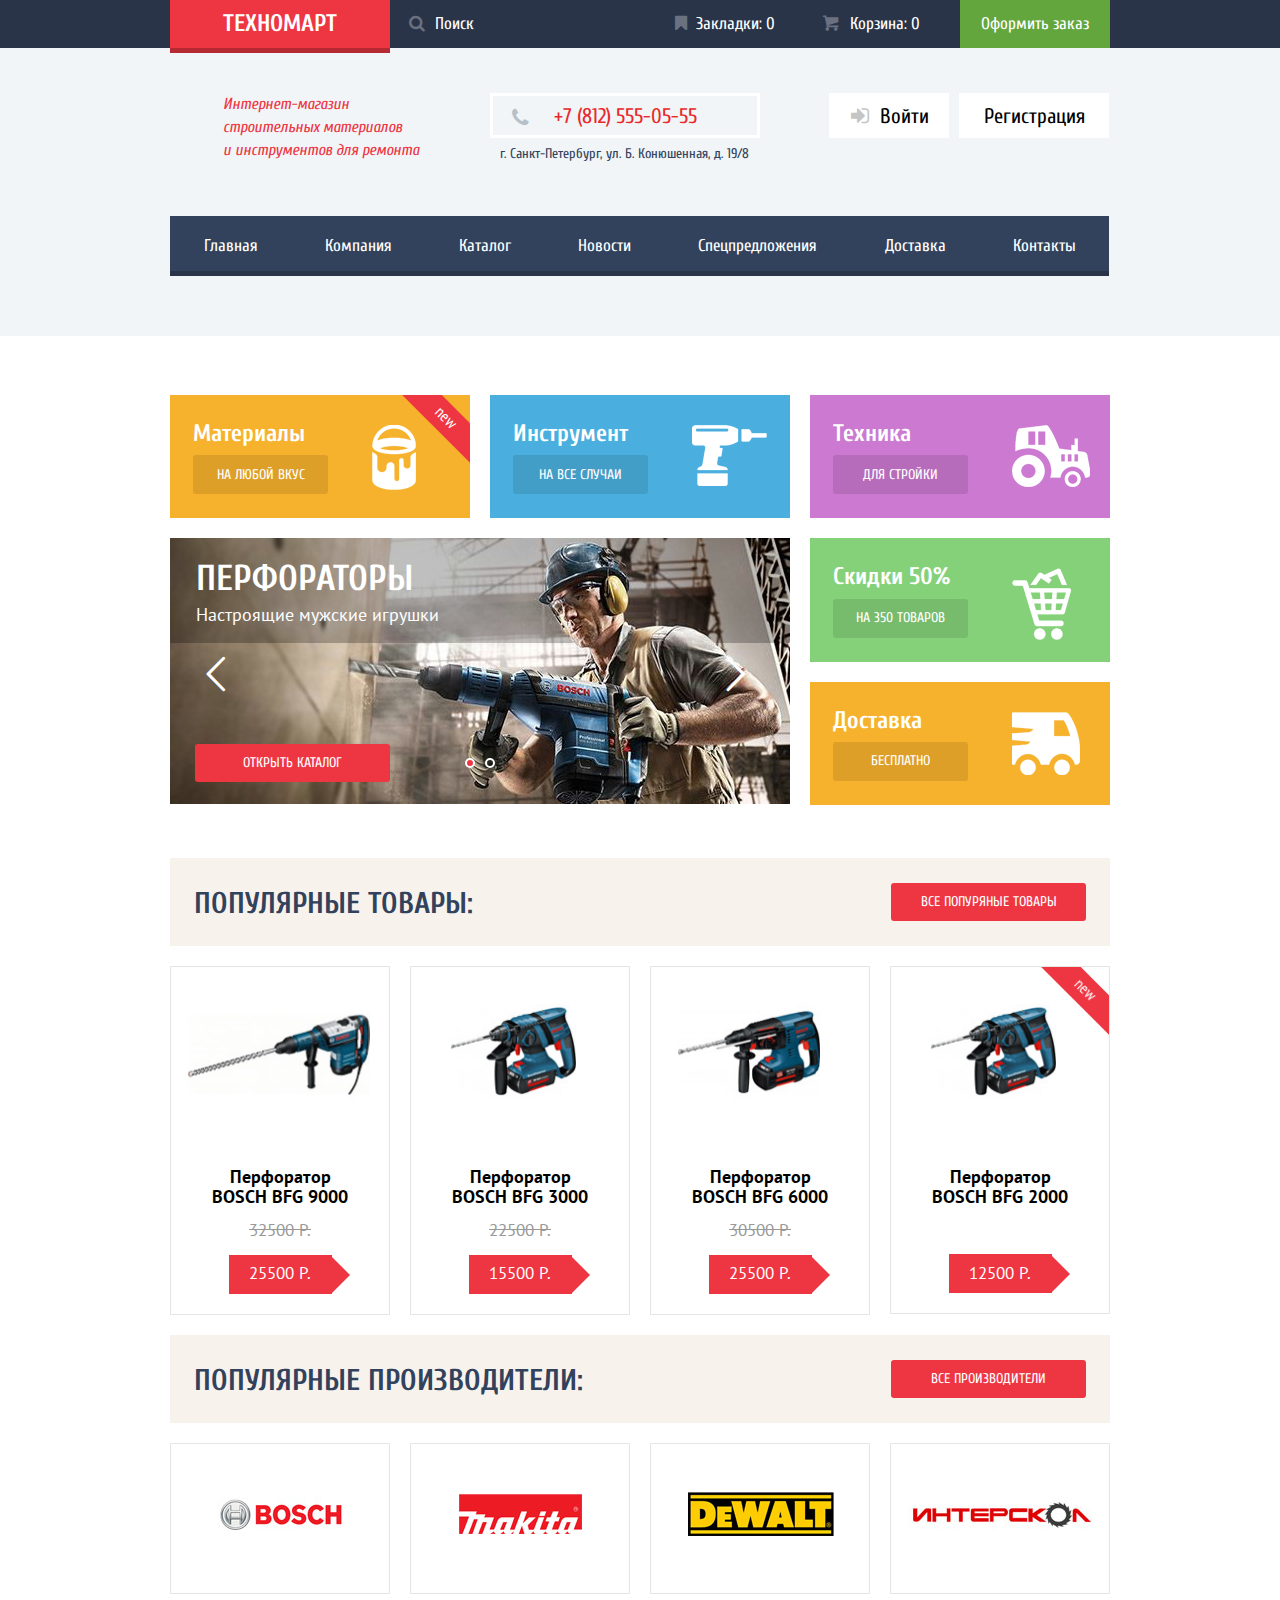
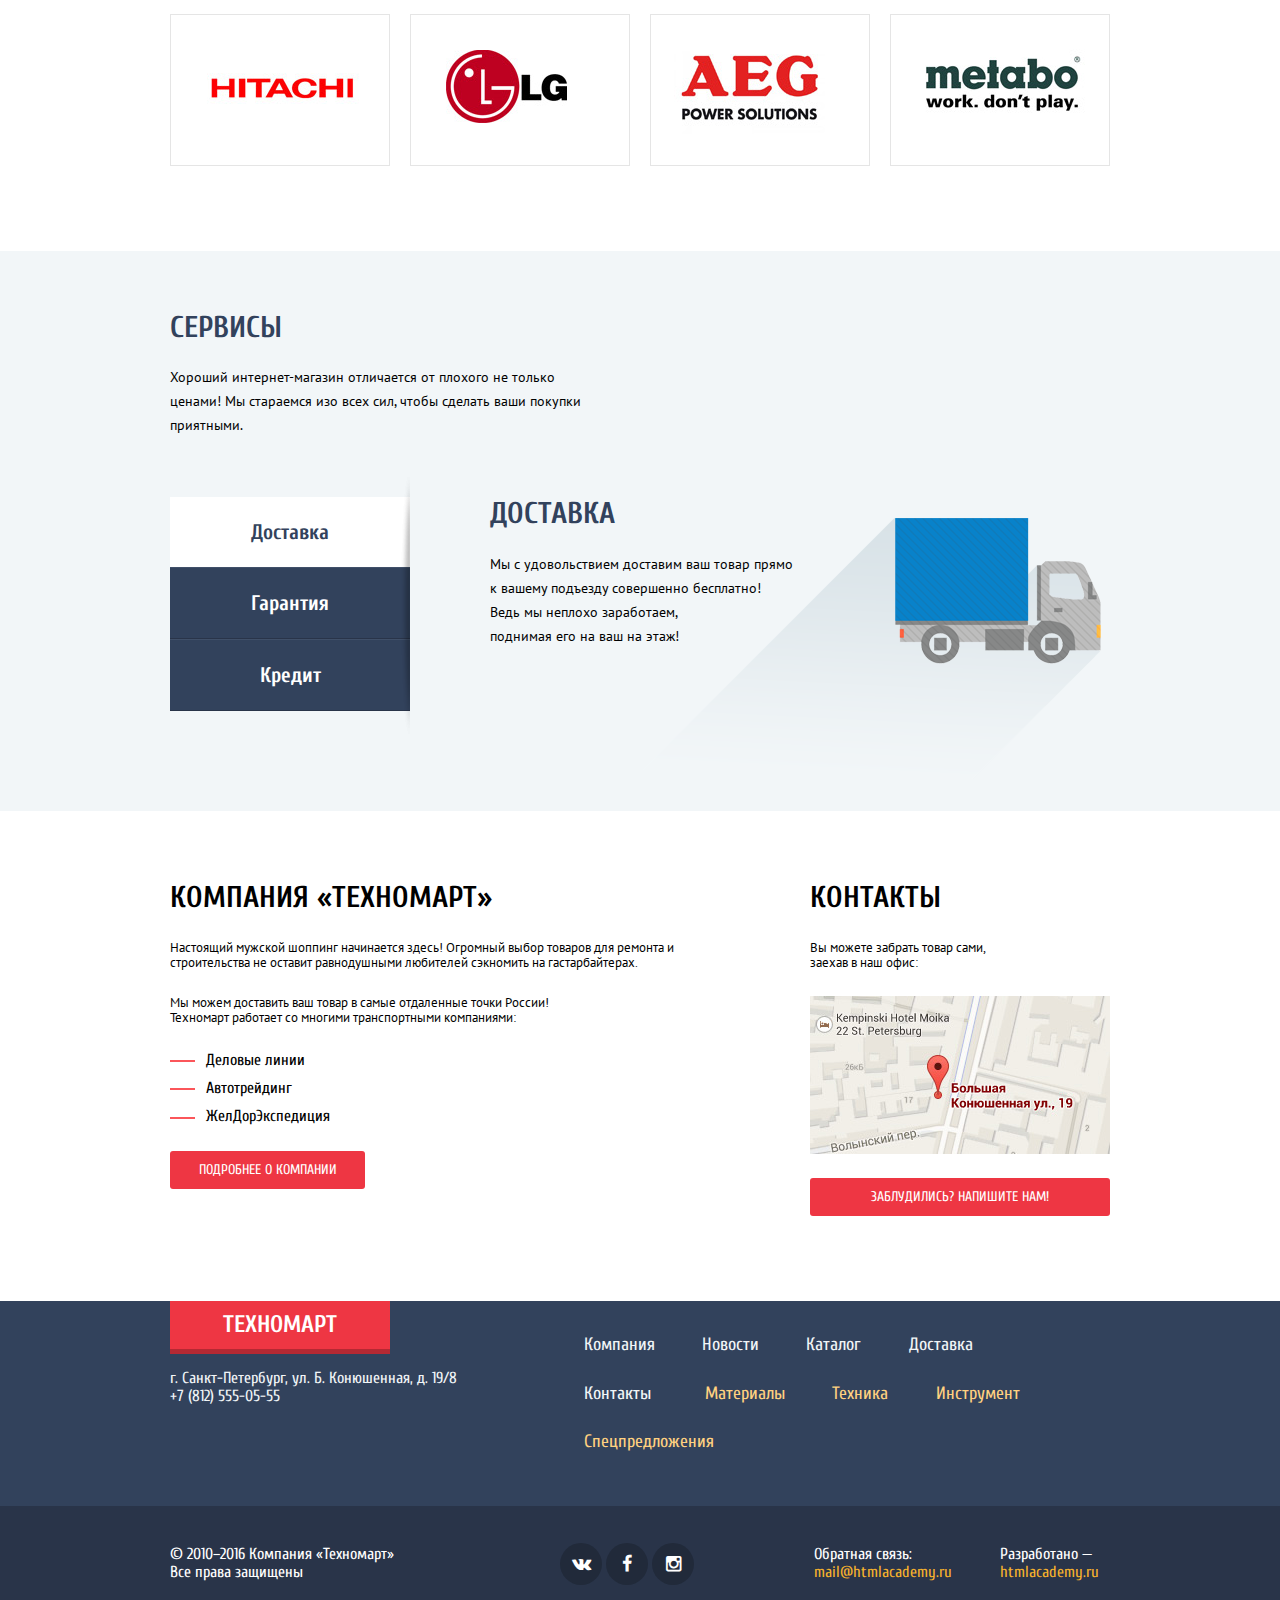
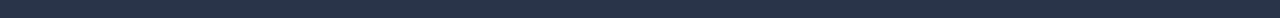
==== index.html @ f9f706ca "v 6.1" ====
<!DOCTYPE html>
<html lang="ru">

<head>
	<meta charset="UTF-8">
	<title>Technomart</title>
	<link rel="stylesheet" href="css/normalize.min.css">
	<link href="https://fonts.googleapis.com/css?family=Cuprum:400,400i,700&amp;subset=cyrillic" rel="stylesheet">
	<link href="https://fonts.googleapis.com/css?family=PT+Sans:400,700&amp;subset=cyrillic" rel="stylesheet">
	<link href="https://fonts.googleapis.com/css?family=PT+Sans+Narrow&amp;subset=cyrillic" rel="stylesheet">
	<link rel="stylesheet" href="css/symbols-technomart.css">
	<link rel="stylesheet" href="css/style.css">
</head>

<body>
	<header>
		<div class="container">
			<div class="logo">
				<h1>Техномарт</h1>
			</div>
			<div class="search">
				<input type="search" placeholder="Поиск">
				<span><i class="icon-search"></i></span>
			</div>
			<a class="bookmarks" href="#">
				<i class="icon-bookmark"></i> Закладки: 0
			</a>
			<a class="cart" href="#">
				<i class="icon-basket"></i> Корзина: 0
			</a>
			<a class="order" href="#">Оформить заказ</a>
		</div>
	</header>
	<main>
		<section class="index-top">
			<div class="container">
				<div class="index-top-panel clearfix">
					<p class="desc">Интернет-магазин <br> строительных материалов <br> и инструментов для ремонта</p>
					<div class="index-top-number">
						<span class="number"><i class="icon-phone"></i>+7 (812) 555-05-55</span><br>
						<span>г. Санкт-Петербург, ул. Б. Конюшенная, д. 19/8</span>
					</div>
					<div class="login">
						<a class="login-enter" href="#"><i class="icon-login"></i>Войти</a>
						<a class="login-registration" href="#">Регистрация</a>
					</div>
				</div>
				<nav class="top-navigation">
					<ul>
						<li>
							<span class="navigation-item-1">Главная</span>
						</li>
						<li>
							<a class="navigation-item-2" href="#">Компания</a>
						</li>
						<li>
							<a class="navigation-item-3" href="catalog.html">Каталог</a>
						</li>
						<li>
							<a class="navigation-item-4" href="#">Новости</a>
						</li>
						<li>
							<a class="navigation-item-5" href="#">Спецпредложения</a>
						</li>
						<li>
							<a class="navigation-item-6" href="#">Доставка</a>
						</li>
						<li>
							<a class="navigation-item-7" href="#">Контакты</a>
						</li>
					</ul>
				</nav>
			</div>
		</section>
		<section class="index-content container">
			<div class="index-categories clearfix">
				<article class="category-item  category-item-1">
					<a href="#">
						<h1>Материалы</h1>
						<span>На любой вкус</span>
					</a>
				</article>
				<article class="category-item category-item-2">
					<a href="#">
						<h1>Инструмент</h1>
						<span>На все случаи</span>
					</a>
				</article>
				<article class="category-item category-item-3">
					<a href="#">
						<h1>Техника</h1>
						<span>Для стройки</span>
					</a>
				</article>
				<article class="category-item category-item-4">
					<input type="radio" id="btn-1" name="toggle" checked>
					<input type="radio" id="btn-2" name="toggle">
					<label for="btn-1"><i class="icon-left"></i></label>
					<label for="btn-2"><i class="icon-right"></i></label>
					<div class="slider-inner">
						<div class="slider-slides">
							<img src="img/category-item.jpg" alt="" width="620" height="266">
							<img src="img/category-item-2.jpg" alt="" width="620" height="266">
						</div>
					</div>
					<h1 class="title-1">
						<span class="category-title">Перфораторы</span>
						<span>Настроящие мужские игрушки</span>
					</h1>
					<h1 class="title-2">
						<span class="category-title">Дрели</span>
						<span>Соседям на радость!</span>
					</h1>
					<a class="btn" href="#">Открыть каталог</a>
				</article>
				<article class="category-item category-item-5">
					<a href="#">
						<h1>Скидки 50%</h1>
						<span>На 350 товаров</span>
					</a>
				</article>
				<article class="category-item category-item-6">
					<a href="#">
						<h1>Доставка</h1>
						<span>Бесплатно</span>
					</a>
				</article>
			</div>
			<div class="index-popular clearfix">
				<h2>Популярные товары:</h2>
				<a class="btn" href="#">Все попуряные товары</a>
			</div>
			<div class="index-items clearfix">
				<article class="index-item">
					<figure class="img-1">
						<img src="img/index-item-1.jpg" alt="" width="184" height="164">
					</figure>
					<div class="item-buttons">
						<a href="">
							<i class="icon-basket"></i> Купить
						</a>
						<a href="">В закладки</a>
					</div>
					<div class="index-item-text">
						<h1>Перфоратор BOSCH BFG 9000</h1>
						<span class="price-old">32500 р.</span><br>
						<span class="price-new">25500 р.</span>
					</div>
				</article>
				<article class="index-item">
					<figure class="img-2">
						<img src="img/index-item-2.jpg" alt="" width="127" height="112">
					</figure>
					<div class="item-buttons">
						<a href="">
							<i class="icon-basket"></i> Купить
						</a>
						<a href="">В закладки</a>
					</div>
					<div class="index-item-text">
						<h1>Перфоратор BOSCH BFG 3000</h1>
						<span class="price-old">22500 р.</span><br>
						<span class="price-new">15500 р.</span>
					</div>
				</article>
				<article class="index-item">
					<figure class="img-3">
						<img src="img/index-item-3.jpg" alt="" width="144" height="128">
					</figure>
					<div class="item-buttons">
						<a href="">
							<i class="icon-basket"></i> Купить
						</a>
						<a href="">В закладки</a>
					</div>
					<div class="index-item-text">
						<h1>Перфоратор BOSCH BFG 6000</h1>
						<span class="price-old">30500 р.</span><br>
						<span class="price-new">25500 р.</span>
					</div>
				</article>
				<article class="index-item">
					<figure class="img-2">
						<img src="img/index-item-2.jpg" alt="" width="127" height="112">
					</figure>
					<div class="item-buttons">
						<a href="">
							<i class="icon-basket"></i> Купить
						</a>
						<a href="">В закладки</a>
					</div>
					<div class="index-item-text">
						<h1>Перфоратор BOSCH BFG 2000</h1>
						<span class="price-new">12500 р.</span>
					</div>
				</article>
			</div>
			<div class="index-popular clearfix">
				<h2>Популярные производители:</h2>
				<a class="btn" href="#">Все производители</a>
			</div>
			<div class="index-brands clearfix">
				<article class="brand-item">
					<figure><img src="img/brand-item-1.jpg" alt="" width="126" height="37"></figure>
				</article>
				<article class="brand-item">
					<figure><img src="img/brand-item-2.jpg" alt="" width="123" height="40"></figure>
				</article>
				<article class="brand-item">
					<figure><img src="img/brand-item-3.jpg" alt="" width="146" height="44"></figure>
				</article>
				<article class="brand-item">
					<figure><img src="img/brand-item-4.jpg" alt="" width="200" height="88"></figure>
				</article>
				<article class="brand-item">
					<figure><img src="img/brand-item-5.jpg" alt="" width="169" height="31"></figure>
				</article>
				<article class="brand-item">
					<figure><img src="img/brand-item-6.jpg" alt="" width="121" height="73"></figure>
				</article>
				<article class="brand-item">
					<figure><img src="img/brand-item-7.jpg" alt="" width="151" height="96"></figure>
				</article>
				<article class="brand-item">
					<figure><img src="img/brand-item-8.jpg" alt="" width="204" height="69"></figure>
				</article>
			</div>
		</section>
		<section class="index-services">
			<div class="container clearfix">
				<div class="services">
					<h2>Сервисы</h2>
					<p>Хороший интернет-магазин отличается от плохого не только ценами! Мы стараемся изо всех сил, чтобы сделать ваши покупки приятными.</p>
				</div>
				<ul>
					<li><span class="delivery-item active-item">Доставка</span></li>
					<li><span class="garanty-item">Гарантия</span></li>
					<li><span class="credit-item">Кредит</span></li>
				</ul>
				<div class="delivery show">
					<h2>Доставка</h2>
					<p>
						Мы с удовольствием доставим ваш товар прямо <br> к вашему подъезду совершенно бесплатно! <br> Ведь мы неплохо заработаем, <br> поднимая его на ваш на этаж!
					</p>
				</div>
				<div class="garanty">
					<h2>Гарантия</h2>
					<p>
						Если купленный у нас товар поломается или заискрит, <br> а также в случае пожара, спровоцированного его возгаранием, <br> вы всегда можете быть уверены в нашей гарантии. Мы обменяем сгоревший товар на новый. <br> Дом уж восстановите как-нибудь сами.</p>
				</div>
				<div class="credit">
					<h2>Кредит</h2>
					<p>
						Залезть в долговую яму стало проще! <br> Кредитные консультанты придут вам на помощь.
					</p>
					<a class="btn" href="#">Отправить заявку</a>
				</div>
			</div>
		</section>
		<section class="index-info container clearfix">
			<div class="info-left">
				<h2>Компания «Техномарт»</h2>
				<p>Настоящий мужской шоппинг начинается здесь! Огромный выбор товаров для ремонта и строительства не оставит равнодушными любителей сэкномить на гастарбайтерах.</p>
				<p>Мы можем доставить ваш товар в самые отдаленные точки России! <br> Техномарт работает со многими транспортными компаниями: </p>
				<ul>
					<li>Деловые линии</li>
					<li>Автотрейдинг</li>
					<li>ЖелДорЭкспедиция</li>
				</ul>
				<a class="btn" href="#">Подробнее о компании</a>
			</div>
			<div class="info-right">
				<h2>Контакты</h2>
				<p>Вы можете забрать товар сами,<br> заехав в наш офис:</p>
				<div class="map">
					<img src="img/map.jpg" alt="" width="300" height="158">
				</div>
				<a class="btn feedback" href="#">Заблудились? Напишите нам!</a>
			</div>
		</section>
		<section class="index-bottom">
			<div class="container clearfix">
				<div class="logo">
					<h1>Техномарт</h1>
				</div>
				<nav class="bottom-navigation">
					<ul>
						<li><a href="#">Компания</a></li>
						<li><a href="#">Новости</a></li>
						<li><a href="#">Каталог</a></li>
						<li><a href="#">Доставка</a></li>
						<li><a href="#">Контакты</a></li>
						<li><a href="#">Материалы</a></li>
						<li><a href="#">Техника</a></li>
						<li><a href="#">Инструмент</a></li>
						<li><a href="#">Спецпредложения</a></li>
					</ul>
				</nav>
				<p>
					г. Санкт-Петербург, ул. Б. Конюшенная, д. 19/8 <br> +7 (812) 555-05-55
				</p>
			</div>
		</section>
	</main>
	<footer>
		<div class="container clearfix">
			<p class="footer-copyright">&copy; 2010–2016 Компания «Техномарт» <br> Все права защищены</p>
			<div class="footer-social">
				<a href="#"><i class="icon-vk"></i></a>
				<a href="#"><i class="icon-facebook"></i></a>
				<a href="#"><i class="icon-instagramm"></i></a>
			</div>
			<div class="footer-email">
				<span>Обратная связь:</span>
				<a href="#">mail@htmlacademy.ru</a>
			</div>
			<div class="footer-site">
				<span>Разработано —</span>
				<a href="#">htmlacademy.ru</a>
			</div>
		</div>
	</footer>
	<div class="modal-content">
		<button class="close" type="button"></button>
		<form action="#" method="post">
			<label for="name">
				Ваше имя: <br>
				<input type="text" name="name" id="name" placeholder="Представтесь, пожалуйста">
			</label>
			<label for="email">
				Ваше e-mail: <br>
				<input type="email" name="email" id="email" placeholder="Для отправки ответа">
			</label>
			<label for="letter">
				Текст письма: <br>
				<textarea name="letter" id="letter" placeholder="В свободной форме"></textarea>
			</label>
			<button class="btn" type="submit">Отправить</button>
		</form>
	</div>
	<div class="modal-map">
		<button class="close" type="button"></button>
		<iframe src="https://www.google.com/maps/embed?pb=!1m18!1m12!1m3!1d1998.6152511412388!2d30.321169015486785!3d59.93852626907047!2m3!1f0!2f0!3f0!3m2!1i1024!2i768!4f13.1!3m3!1m2!1s0x0%3A0xe2913435672b14c9!2s21Shop!5e0!3m2!1suk!2sua!4v1492764592854" width="940" height="446" frameborder="0" style="border:0" allowfullscreen></iframe>
	</div>
	<div class="modal-overlay"></div>
	<script src="script/script.js"></script>
</body>

</html>
---- css/symbols-technomart.css ----
@font-face {
  font-weight: normal;
  font-style: normal;
  font-family: "symbols-technomart";
  src: url("../fonts/symbols-technomart.woff") format("woff"),
       url("../fonts/symbols-technomart.woff2") format("woff2");
}

[class^="icon-"]::before,
[class*=" icon-"]::before {
  display: inline-block;
  width: 1em;
  margin-right: 10px;
  font-weight: normal;
  line-height: 1em;
  font-family: "symbols-technomart";
  text-align: center;
  text-transform: none;
  text-decoration: inherit;
  font-style: normal;
  font-variant: normal;
  speak: none;
}

.icon-left::before { content: "\3c"; } /* "&lt;" */
.icon-right::before { content: "\3e"; } /* "&gt;" */
.icon-basket::before { content: "\62"; } /* "b" */
.icon-facebook::before { content: "\66"; } /* "f" */
.icon-twitter::before { content: "\74"; } /* "t" */
.icon-vk::before { content: "\76"; } /* "v" */
.icon-up::before { content: "\2c4"; } /* "˄" */
.icon-down::before { content: "\2c5"; } /* "˅" */
.icon-left-big::before { content: "\2190"; } /* "←" */
.icon-right-big::before { content: "\2192"; } /* "→" */
.icon-login::before { content: "\2386"; } /* "⎆" */
.icon-logout::before { content: "\241b"; } /* "␛" */
.icon-up-dir::before { content: "\25b2"; } /* "▲" */
.icon-down-dir::before { content: "\25bc"; } /* "▼" */
.icon-circle::before { content: "\25cb"; } /* "○" */
.icon-circl	e-dot::before { content: "\25cf"; } /* "●" */
.icon-star::before { content: "\2605"; } /* "★" */
.icon-check-off::before { content: "\2610"; } /* "☐" */
.icon-check-on::before { content: "\2611"; } /* "☑" */
.icon-youtube::before { content: "\f39e"; } /* "" */
.icon-home::before { content: "🏠"; } /* "\1f3e0" */
.icon-user::before { content: "👨"; } /* "\1f468" */
.icon-phone::before { content: "📞"; } /* "\1f4de" */
.icon-instagramm::before { content: "📷"; } /* "\1f4f7" */
.icon-search::before { content: "🔍"; } /* "\1f50d" */
.icon-bookmark::before { content: "🔖"; } /* "\1f516" */
---- css/style.css ----
body {
	position: relative;
	min-width: 1200px;
	margin: 0;
	padding: 0;
	font-family: "Cuprum", "Arial", sans-serif;
	background-color: #fff;
}

.clearfix::after {
	content: "";
	display: table;
	clear: both;
}

img {
	width: 100%;
	height: auto;
}

.container {
	width: 940px;
	margin: 0 auto;
	padding: 0 10px;
}

.btn {
	display: block;
	width: 195px;
	padding: 10px 0;
	font-size: 14px;
	line-height: 18px;
	color: #fff;
	text-decoration: none;
	text-align: center;
	text-transform: uppercase;
	background-color: #ee3643;
	border-radius: 3px;
}

.btn:hover {
	background-color: #ca2c37;
}

.btn:active {
	background-color: #ba2732;
}

header {
	background-color: #293449;
	font-size: 0;
}

.logo {
	position: relative;
	display: inline-block;
	width: 220px;
	padding: 10px 0;
	vertical-align: top;
	text-align: center;
	background-color: #ee3643;
}

.logo::after {
	content: "";
	position: absolute;
	bottom: -5px;
	right: 0;
	left: 0;
	height: 5px;
	background-color: #b52933;
}

.logo h1 {
	margin: 0;
	font-size: 24px;
	color: #fff;
	text-transform: uppercase;
}

.search {
	position: relative;
	display: inline-block;
	vertical-align: top;
}

.search span {
	position: absolute;
	top: 14px;
	left: 18px;
	font-size: 17px;
	color: #6a7180;
}

.search input[type="search"] {
	width: 270px;
	padding: 14px 45px;
	box-sizing: border-box;
	font-size: 17px;
	font-family: inherit;
	color: #fff;
	text-transform: capitalize;
	background-color: #293449;
	border: none;
	outline: none;
}

.search input[type="search"]::-webkit-input-placeholder {
	color: #fff;
}

.search input[type="search"]:-ms-input-placeholder {
	color: #fff;
}

.search input[type="search"]::placeholder {
	color: #fff;
}

header a {
	position: relative;
	display: inline-block;
	width: 150px;
	padding: 14.2px 0;
	vertical-align: top;
	box-sizing: border-box;
	font-size: 17px;
	color: #fff;
	text-decoration: none;
	text-align: center;
}

.bookmarks i,
.cart i {
	position: absolute;
	left: 12px;
	color: #6a7180;
}

header .order {
	background-color: #63a63e;
}

header .search:hover i,
header a:hover i {
	color: #fff;
}

.logo:hover {
	background-color: #ca2c37;
}

header .search input:hover,
header a:not(.order):hover {
	background-color: #212a3a;
}

header .order:hover {
	background-color: #5fbb2d;
}

header a:active i {
	color: #8b8e94;
}

.logo:active {
	background-color: #ba2732;
}

header a:not(.order):active {
	background-color: #161d29;
}

header .order:active {
	background-color: #518534;
}

header .search input:focus::-webkit-input-placeholder {
	color: #000;
}

header .search input:focus:-ms-input-placeholder {
	color: #000;
}

header .search input:focus::placeholder {
	color: #000;
}

header .search input:focus {
	color: #000;
	background-color: #fff;
}

.index-top {
	padding-top: 45px;
	padding-bottom: 60px;
	background-color: #f1f5f7;
}

.index-top-panel {
	margin-bottom: 50px;
}

.index-top .desc,
.index-top-number,
.login {
	width: 300px;
	box-sizing: border-box;
}

.index-top .desc {
	float: left;
	margin: 0;
	margin-right: 20px;
	padding: 0;
	padding-left: 53px;
	padding-right: 50px;
	font-size: 16px;
	line-height: 23px;
	font-weight: 400;
	color: #ee3643;
	font-style: italic;
}

.index-top-number {
	float: left;
}

.index-top-number .number {
	position: relative;
	display: inline-block;
	width: 270px;
	margin-bottom: 4px;
	padding: 7.7px 0;
	box-sizing: inherit;
	vertical-align: top;
	font-size: 21px;
	font-weight: 400;
	color: #e9292a !important;
	text-align: center;
	border: 3px solid #fff;
}

.index-top-number i {
	position: absolute;
	top: 10px;
	left: 16px;
	width: 18px;
	height: 19px;
	color: #b7bfc8;
}

.index-top-number span:last-child {
	padding: 0 10px;
	font-size: 14px;
	line-height: 24px;
	color: #32425c;
}

.login {
	float: right;
	padding-left: 19px;
	font-size: 0;
}

.login a:not(.order):not(.cabinet) {
	display: inline-block;
	padding: 10.7px 0;
	box-sizing: border-box;
	vertical-align: top;
	font-size: 21px;
	text-align: center;
	color: #000;
	text-decoration: none;
	background-color: #fff;
}

.login .login-enter {
	width: 120px;
	margin-right: 10px;
}

.login .login-registration {
	width: 150px;
}

.login a i {
	color: #c5c5c5;
}

.login a:hover {
	color: #ee3643;
}

.login a:hover i {
	color: #32425c;
}

.login a:active,
.login a:active i {
	color: #c5c5c5;
}

.top-navigation ul {
	margin: 0;
	padding: 0;
	font-size: 0;
	list-style: none;
}

.top-navigation li {
	display: inline-block;
	vertical-align: top;
}

.top-navigation a,
.top-navigation span {
	display: block;
	padding: 20px 33.6px;
	padding-bottom: 15px;
	font-size: 17px;
	color: #fff;
	text-decoration: none;
	background-color: #32425c;
	border-bottom: 5px solid #293449;
}

.top-navigation a:hover {
	background-color: #293449;
}

.top-navigation a:active {
	background-color: #293449;
}

.index-content {
	padding-top: 59px;
	padding-bottom: 85px;
}

.index-categories {
	margin-bottom: 53px;
}

.index-categories h1 {
	margin: 0;
	margin-bottom: 6.5px;
	padding: 0;
	font-size: 24px;
	line-height: 30px;
	font-weight: 700;
}

.category-item {
	float: left;
}

.category-item a {
	color: #fff;
	text-decoration: none;
}

.category-item:not(.category-item-4) a {
	position: relative;
	display: block;
	width: 300px;
	padding: 24px 23px;
	box-sizing: border-box;
}

[class*="category-item-"]:not(.category-item-4) a::before {
	content: "";
	position: absolute;
	top: 30px;
	right: 20px;
	width: 78px;
	height: 72px;
	background: url("../img/sprite.png") no-repeat;
}

[class*="category-item-1"]:not(.category-item-4) a::before {
	background-position: -390px -889px;
}

[class*="category-item-2"]:not(.category-item-4) a::before {
	background-position: -216px -889px;
}

[class*="category-item-3"]:not(.category-item-4) a::before {
	background-position: -118px -889px;
}

[class*="category-item-5"]:not(.category-item-4) a::before {
	background-position: -311px -889px;
}

[class*="category-item-6"]:not(.category-item-4) a::before {
	background-position: -30px -889px;
}

.category-item:not(.category-item-4) span {
	display: inline-block;
	width: 135px;
	padding: 10.4px 0;
	vertical-align: top;
	font-size: 14px;
	line-height: 18px;
	text-align: center;
	text-transform: uppercase;
	background-color: rgba(0, 0, 0, 0.1);
	border-radius: 3px;
}

.category-item:not(.category-item-4) span:hover {
	background-color: rgba(0, 0, 0, 0.2);
}

.category-item:not(.category-item-4) span:active {
	background-color: rgba(0, 0, 0, 0.3);
}

.category-item-1 {
	position: relative;
	background-color: #f6b22d;
	margin-right: 20px;
	margin-bottom: 20px;
	overflow: hidden;
}

.category-item-1 a::after {
	content: "new";
	position: absolute;
	top: 9px;
	right: -25px;
	display: inline-block;
	width: 100px;
	height: 28px;
	padding: 3px 0;
	box-sizing: border-box;
	vertical-align: top;
	font-family: "PT Sans Narrow", "Arial", sans-serif;
	color: #fff;
	text-align: center;
	background-color: #ee3643;
	-webkit-transform: rotate(45deg);
	transform: rotate(45deg);
}

.category-item-2 {
	background-color: #4aafde;
	margin-right: 20px;
	margin-bottom: 20px;
}

.category-item-3 {
	background-color: #cc79d1;
	margin-bottom: 20px;
}

.category-item-4 {
	position: relative;
	width: 620px;
	height: 266px;
	margin-right: 20px;
	padding: 0;
	background-color: #4aafde;
}

.category-item-5 {
	background-color: #85d179;
	margin-bottom: 20px;
}

.category-item-6 {
	background-color: #f6b22d;
}

.category-item-4 h1 {
	position: absolute;
	top: 0;
	padding: 18px 26px;
	padding-right: 345px;
	box-sizing: border-box;
	z-index: 1;
	font-size: 18px;
	line-height: 24px;
	font-family: "PT Sans", "Arial", sans-serif;
	font-weight: 400;
	color: #fff;
	-webkit-transition: all 0.8s;
	transition: all 0.8s;
}

.category-item-4 .title-1 {
	opacity: 0;
}

.category-item-4 .title-2 {
	opacity: 0;
}

.category-item-4 .category-title {
	display: block;
	font-size: 36px;
	line-height: 1.3;
	font-weight: 700;
	font-family: "Cuprum", "Arial", sans-serif;
	text-transform: uppercase;
}

.category-item-4 .btn {
	position: absolute;
	left: 25px;
	bottom: 22px;
	z-index: 2;
}

.category-item-4 input[type=radio] {
	display: none;
}

.slider-inner {
	overflow: hidden;
}

.slider-slides {
	width: 200%;
	-webkit-transition: all 0.8s ease-in-out;
	transition: all 0.8s ease-in-out;
}

.slider-slides img {
	float: left;
	width: 620px;
	height: 266px;
}

.category-item-4 label {
	position: absolute;
	top: 114px;
	z-index: 1;
	font-size: 40px;
	color: #fff;
	cursor: pointer;
	-webkit-transition: all 0.8s;
	transition: all 0.8s;
}

.category-item-4 label[for="btn-1"] {
	left: 25px;
}

.category-item-4 label[for="btn-2"] {
	right: 25px;
}

#btn-1:checked~.slider-inner .slider-slides {
	-webkit-transform: translate(0);
	transform: translate(0);
}

#btn-2:checked~.slider-inner .slider-slides {
	-webkit-transform: translate(-620px);
	transform: translate(-620px);
}

.category-item-4 label[for="btn-1"]::before,
.category-item-4 label[for="btn-2"]::before {
	content: "";
	position: absolute;
	bottom: -70px;
	width: 6px;
	height: 6px;
	background-color: transparent;
	border: 2px solid #fff;
	border-radius: 50%;
}

.category-item-4 label[for="btn-1"]::before {
	left: 270px;
}

.category-item-4 label[for="btn-2"]::before {
	right: 270px;
}

#btn-1:checked~label[for="btn-1"]::before,
#btn-2:checked~label[for="btn-2"]::before {
	background-color: #ee3643;
}

#btn-1:checked~.title-1 {
	opacity: 1;
}

#btn-2:checked~.title-2 {
	opacity: 1;
}

.index-popular {
	margin-bottom: 20px;
	padding: 25px 24px;
	background-color: #f7f3ec;
}

.index-popular h2 {
	float: left;
	margin: 0;
	padding-top: 4px;
	font-size: 30px;
	color: #32425c;
	text-transform: uppercase;
}

.index-popular .btn {
	float: right;
}

.index-items {
	margin-bottom: 20px;
}

.index-item {
	position: relative;
	float: left;
	width: 220px;
	padding-top: 200px;
	border: 1px solid #e5e5e5;
	box-sizing: border-box;
	overflow: hidden;
}

.index-item:hover,
.brand-item:hover {
	box-shadow: 0 10px 25px rgba(41, 52, 73, 0.5);
}

.brand-item:active {
	opacity: 0.3;
	box-shadow: 0 4px 10px rgba(41, 52, 73, 0.5);
}

.index-item a {
	text-decoration: none;
}

.index-item:nth-child(-n+3) {
	margin-right: 20px;
}

.index-item figure {
	position: absolute;
	top: 0;
}

.index-item:hover figure {
	opacity: 0;
}

.index-item .img-1 {
	margin: 0;
	padding: 6px 19px 13px 17px;
}

.index-item .img-2 {
	margin: 0;
	padding: 29px 53px 42px 40px;
}

.index-item .img-3 {
	margin: 0;
	padding: 22px 49px 33px 27px;
}

.item-buttons {
	position: absolute;
	top: 0;
	padding: 44px 42px 55px 41px;
	opacity: 0;
}

.index-item:hover .item-buttons {
	opacity: 1;
}

.item-buttons a:first-of-type:hover {
	background-color: #5fbb2d;
}

.item-buttons a:first-of-type:hover i,
.item-buttons a:first-of-type:active i {
	opacity: 1;
}

.item-buttons a:last-of-type:hover {
	color: #32425c;
	border-color: #32425c;
}

.item-buttons a:first-of-type:active {
	background-color: #518534;
}

.item-buttons a:last-of-type:active {
	color: #c1c6ce;
	border-color: #c1c6ce;
}

.item-buttons a {
	position: relative;
	display: block;
	width: 135px;
	padding: 13px 0;
	box-sizing: border-box;
	font-size: 14px;
	color: #fff;
	text-align: center;
	text-transform: uppercase;
	border-radius: 3px;
}

.item-buttons a i {
	position: absolute;
	left: 12px;
	width: 17px;
	height: 16px;
	font-size: 17px;
	line-height: 18px;
	opacity: 0.3;
}

.item-buttons a:first-of-type {
	margin-bottom: 7px;
	background-color: #63a63e;
	box-shadow: inset 0 -3px 0 #367315;
}

.item-buttons a:last-of-type {
	padding: 10px 0;
	color: #32425c;
	border: 3px solid #63a63e;
}

.index-item-text {
	display: inline-block;
	padding: 0 30px;
	padding-bottom: 20px;
	vertical-align: top;
	font-family: "PT Sans", "Arial", sans-serif;
	text-align: center;
}

.index-item-text h1 {
	margin: 0;
	margin-bottom: 14px;
	padding: 0;
	font-size: 18px;
	line-height: 20px;
	font-weight: 700;
	color: #000;
}

.index-item-text span {
	font-size: 17px;
	text-transform: uppercase;
}

.index-item-text .price-old {
	color: #999999;
	text-decoration: line-through;
}

.index-item-text .price-new {
	position: relative;
	display: inline-block;
	width: 103px;
	margin-top: 14px;
	padding: 9.55px 0;
	vertical-align: top;
	color: #fff;
	background-color: #ee3643;
}

.index-item:last-child span {
	margin-top: 33px;
}

.index-item:last-child::after {
	content: "new";
	position: absolute;
	top: 9px;
	right: -25px;
	display: inline-block;
	width: 100px;
	height: 28px;
	padding: 3px 0;
	box-sizing: border-box;
	vertical-align: top;
	font-family: "PT Sans Narrow", "Arial", sans-serif;
	color: #fff;
	text-align: center;
	background-color: #ee3643;
	-webkit-transform: rotate(45deg);
	transform: rotate(45deg);
}

.index-item-text .price-new::after {
	content: "";
	position: absolute;
	right: -18.8px;
	bottom: 0;
	width: 0;
	height: 0;
	border: 19.4px solid transparent;
	border-left-color: #ee3643;
	border-right: 0;
}

.brand-item {
	float: left;
	width: 220px;
	box-sizing: border-box;
	border: 1px solid #e5e5e5;
}

.brand-item figure {
	margin: 0;
	padding: 0;
}

.brand-item:not(:nth-child(4n)) {
	margin-right: 20px;
}

.brand-item:nth-child(-n+4) {
	margin-bottom: 20px;
}

.brand-item:nth-child(1) img {
	width: 126px;
	height: 37px;
}

.brand-item:nth-child(2) img {
	width: 123px;
	height: 40px;
}

.brand-item:nth-child(3) img {
	width: 146px;
	height: 44px;
}

.brand-item:nth-child(4) img {
	width: 200px;
	height: 88px;
}

.brand-item:nth-child(5) img {
	width: 169px;
	height: 31px;
}

.brand-item:nth-child(6) img {
	width: 121px;
	height: 73px;
}

.brand-item:nth-child(7) img {
	width: 151px;
	height: 96px;
}

.brand-item:nth-child(8) img {
	width: 204px;
	height: 69px;
}

.brand-item:nth-child(1) figure img {
	padding: 53px 47px 55px 47px;
}

.brand-item:nth-child(2) figure img {
	padding: 50px 49px 55px 48px;
}

.brand-item:nth-child(3) figure img {
	padding: 48px 37px 53px 37px;
}

.brand-item:nth-child(4) figure img {
	padding: 21px 11px 36px 9px;
}

.brand-item:nth-child(5) figure img {
	padding: 58px 23px 56px 28px;
}

.brand-item:nth-child(6) figure img {
	padding: 35px 51px 37px 35px;
}

.brand-item:nth-child(7) figure img {
	padding: 23px 34px 26px 23px;
}

.brand-item:nth-child(8) figure img {
	padding: 34px 6px 42px 10px;
}

.index-services {
	position: relative;
	padding: 60px 0;
	padding-bottom: 100px;
	background-color: #f2f6f8;
}

.index-services h2 {
	margin: 0;
	padding: 0;
	margin-bottom: 20px;
	font-size: 30px;
	color: #32425c;
	text-transform: uppercase;
}

.index-services p {
	margin: 0;
	font-size: 14px;
	line-height: 24px;
	font-family: "PT Sans", "Arial", sans-serif;
}

.index-services ul {
	position: relative;
	float: left;
	margin: 0;
	margin-right: 80px;
	padding: 0;
	list-style: none;
}

.index-services ul span {
	display: block;
	width: 240px;
	padding: 20px 0;
	box-sizing: border-box;
	font-size: 21px;
	line-height: 30px;
	font-weight: 700;
	color: #fff;
	text-align: center;
	text-decoration: none;
	background-color: #32425c;
	border-top: 1px solid #405069;
	border-bottom: 1px solid #293449;
	cursor: pointer;
}

.index-services .active-item {
	color: #32425c;
	background-color: #fff;
	border: none;
}

.index-services ul {
	position: relative;
}

.index-services ul::before {
	content: "";
	position: absolute;
	top: -20px;
	right: -1px;
	width: 10px;
	height: 272px;
	background: url("../img/sprite.png") no-repeat -430px -595px;
}

.index-services span:not(.active-item):hover {
	background-color: #293449;
}

.services {
	width: 430px;
	margin-bottom: 60px;
}

.delivery,
.garanty,
.credit {
	position: relative;
	float: left;
	width: 300px;
}

.delivery,
.garanty,
.credit {
	display: none;
}

.show {
	display: block;
}

.delivery p,
.garanty p,
.credit p {
	width: 410px;
}

.credit p {
	margin-bottom: 30px;
}

.delivery::before {
	content: "";
	position: absolute;
	top: 21px;
	right: -320px;
	width: 467px;
	height: 261px;
	background: url("../img/sprite.png") no-repeat -30px 0px;
}

.garanty::before {
	content: "";
	position: absolute;
	top: 21px;
	right: -320px;
	width: 380px;
	height: 261px;
	background: url("../img/sprite.png") no-repeat -30px -575px;
}

.credit::before {
	content: "";
	position: absolute;
	top: 21px;
	right: -400px;
	width: 467px;
	height: 261px;
	background: url("../img/sprite.png") no-repeat -70px -275px;
}

.index-info {
	padding-top: 70px;
	padding-bottom: 85px;
}

.index-info h2 {
	margin: 0;
	margin-bottom: 25px;
	padding: 0;
	font-size: 30px;
	text-transform: uppercase;
}

.index-info p {
	margin: 0;
	margin-bottom: 25px;
	padding: 0;
	font-size: 13px;
	font-family: "PT Sans", "Arial", sans-serif;
}

.index-info ul {
	margin: 0;
	margin-bottom: 25px;
	padding: 0;
	list-style: none;
}

.index-info li {
	position: relative;
	padding-left: 36px;
}

.index-info li::before {
	content: "";
	position: absolute;
	top: 50%;
	left: 0;
	width: 25px;
	height: 2px;
	background-color: #fb565a;
}

.index-info li:not(:last-child) {
	margin-bottom: 10px;
}

.info-left {
	float: left;
	width: 520px;
}

.info-right {
	float: right;
	width: 300px;
}

.info-right .btn {
	width: 100%;
}

.map {
	margin-bottom: 20px;
	cursor: pointer;
}

.index-bottom {
	color: #f1f5f7;
	background-color: #32425c;
	padding-bottom: 40px;
}

.index-bottom .logo {
	margin-bottom: 20px;
}

.index-bottom a {
	color: inherit;
	text-decoration: none;
}

.index-bottom p {
	width: 290px;
	margin: 0;
	padding: 0;
}

.bottom-navigation {
	float: right;
	width: 550px;
}

.bottom-navigation ul {
	margin: 0;
	padding: 0;
	padding-top: 20px;
	list-style: none;
	font-size: 0;
}

.bottom-navigation li {
	display: inline-block;
}

.bottom-navigation li:nth-child(6) {
	margin-left: 7px;
}

.bottom-navigation a {
	display: block;
	padding: 12.2px 23.7px;
	font-size: 18px;
	line-height: 24px;
}

.bottom-navigation a:hover {
	text-decoration: underline;
}

.bottom-navigation a:active {
	opacity: 0.5;
}

.bottom-navigation li:nth-child(n+6) a {
	color: #ffd180;
}

footer {
	padding-top: 39px;
	padding-bottom: 31px;
	font-size: 16px;
	line-height: 18px;
	color: #fff;
	background-color: #293449;
}

footer p {
	margin: 0;
	padding: 0;
}

footer a {
	color: #f6b22d;
	text-decoration: none;
}

.footer-copyright,
.footer-social,
.footer-email {
	float: left;
}

.footer-site {
	float: right;
}

.footer-copyright {
	width: 230px;
	margin-right: 160px;
}

.footer-social {
	position: relative;
	top: -2px;
	margin-right: 120px;
	font-size: 0;
}

.footer-social a {
	display: inline-block;
	width: 42px;
	height: 42px;
	padding: 12px;
	vertical-align: top;
	box-sizing: border-box;
	font-size: 18px;
	color: #fff;
	text-align: center;
	background-color: #212a3a;
	border-radius: 50%;
}

.footer-social a:hover,
.footer-social a:active {
	background-color: #ee3643;
}

.footer-social a:not(:last-child) {
	margin-right: 4px;
}

.footer-email {
	width: 140px;
}

.footer-site {
	width: 110px;
}

.footer-email a:hover,
.footer-site a:hover {
	text-decoration: underline;
}

.footer-email a:active,
.footer-site a:active {
	color: #e13643;
	text-decoration: none;
}

.close {
	position: absolute;
	top: 5px;
	right: -35px;
	width: 21px;
	height: 21px;
	background-color: transparent;
	border: none;
	outline: none;
	cursor: pointer;
}

.close::before {
	content: "";
	position: absolute;
	top: 0;
	left: 5px;
	width: 5px;
	height: 21px;
	background-color: #ee3643;
	-webkit-transform: rotate(45deg);
	transform: rotate(45deg);
}

.close::after {
	content: "";
	position: absolute;
	top: 0;
	left: 5px;
	width: 5px;
	height: 21px;
	background-color: #ee3643;
	-webkit-transform: rotate(-45deg);
	transform: rotate(-45deg);
}

.modal-map {
	position: fixed;
	top: 50%;
	left: 50%;
	z-index: 3;
	display: none;
	width: 940px;
	height: 446px;
	margin-left: -470px;
	margin-top: -223px;
	box-shadow: 0 0 14.7px 1.3px rgba(35, 31, 32, 0.5);
}

.modal-map-show {
	display: block;
}

.modal-content {
	position: fixed;
	top: 50%;
	left: 50%;
	z-index: 3;
	display: none;
	width: 620px;
	height: 430px;
	margin-top: -215px;
	margin-left: -310px;
	box-sizing: border-box;
	font-size: 18px;
	background-color: #fff;
	border-top: 7px solid #ee3643;
	box-shadow: 0 20px 40px rgba(0, 1, 1, 0.75);
}

.modal-content::after {
	content: "";
	position: absolute;
	bottom: 0;
	z-index: -1;
	width: 100%;
	height: 112px;
	background-color: #f1f1f1;
}

.modal-content-show {
	display: block;
	animation: scale 0.5s;
}

.modal-content-error {
	animation: error 0.5s;
}

.modal-content form {
	padding: 0 80px;
	padding-top: 60px;
	padding-bottom: 37px;
}

.modal-content label[for="name"] {
	float: left;
}

.modal-content label[for="email"] {
	float: right;
}

.modal-content input {
	width: 220px;
	margin-bottom: 16px;
}

.modal-content input,
.modal-content textarea {
	margin-top: 8px;
	padding: 8px 15px;
	box-sizing: border-box;
	font-family: "PT Sans", "Arial", sans-serif;
	font-size: 13px;
	font-weight: 400;
	line-height: 18px;
	color: #999999;
	border: 2px solid #d7dcde;
	border-radius: 3px;
}

.modal-content textarea {
	width: 100%;
	min-height: 114px;
	resize: none;
}

.modal-content label[for="letter"] {
	clear: both;
	display: block;
	margin-bottom: 60px;
}

.modal-content .btn {
	width: 100%;
	font-family: inherit;
	border: none;
	border-radius: 3px;
}

.modal-overlay {
	position: fixed;
	top: 0;
	left: 0;
	z-index: 2;
	display: none;
	width: 100%;
	height: 100%;
	background-color: rgba(0, 0, 0, 0.5);
}

.modal-overlay-show {
	display: block;
	animation: opacity 2s;
}


/*Animation*/

@keyframes opacity {
	0% {
		opacity: 0;
	}
	100% {
		opacity: 1;
	}
}

@keyframes scale {
	0% {
		transform: scale(0);
	}
	100% {
		transform: scale(1);
	}
}

@keyframes error {
	0%,
	100% {
		transform: translateX(0);
	}
	10%,
	30%,
	50%,
	70%,
	90% {
		transform: translateX(-10px);
	}
	20%,
	40%,
	60%,
	80% {
		transform: translateX(10px);
	}
}


/*Catalog*/

.inner-page .cart {
	background-color: #ee3643;
}

.inner-page .cart:hover,
.inner-page .cart:active {
	background-color: #ee3643;
}

.inner-page .cart i {
	opacity: 0.3;
}

.inner-page .login {
	position: relative;
	padding: 0;
}

.inner-page .login::after {
	content: "";
	position: absolute;
	left: 107px;
	bottom: 5px;
	width: 5px;
	height: 5px;
	background-color: #32425c;
	border-radius: 50%;
}

.inner-page .cabinet-enter {
	position: relative;
	margin-bottom: 4px;
	width: 300px;
}

.inner-page .login i {
	position: absolute;
	width: 20px;
	height: 18px;
}

.inner-page .icon-user {
	left: 15px;
}

.inner-page .icon-login {
	right: 15px;
}

.inner-content {
	padding-top: 20px;
	padding-bottom: 60px;
	background-color: #fff;
}

.breadcrumbs {
	margin: 0;
	margin-bottom: 20px;
	padding: 0;
	list-style: none;
}

.breadcrumbs .icon-home {
	display: inline-block;
	width: 15px;
	height: 12px;
	color: #c1c6ce;
	vertical-align: top;
	font-size: 16px;
}

.breadcrumbs .icon-home:hover {
	color: #000;
}

.breadcrumbs i:not(.icon-home) {
	position: absolute;
	right: 15px;
	width: 8px;
	height: 12px;
	color: #c1c6ce;
	font-size: 14px;
}

.breadcrumbs a,
.breadcrumbs li {
	font-size: 13px;
	line-height: 18px;
	color: #000;
	font-family: "PT Sans", "Arial", sans-serif;
	text-transform: uppercase;
	text-decoration: none;
}

.breadcrumbs a:hover {
	text-decoration: underline;
}

.breadcrumbs li {
	position: relative;
	display: inline;
	padding-right: 40px;
}

.inner-title {
	margin-bottom: 20px;
	padding: 30px;
	background-color: #f2f6f8;
}

.inner-title h2 {
	margin: 0;
	font-size: 30px;
	color: #32425c;
	text-transform: uppercase;
}

.login .order,
.login .cabinet {
	font-size: 16px;
	line-height: 18px;
	color: #32425c;
	text-decoration: underline;
}

.login .order {
	position: relative;
	margin-right: 32px;
	margin-left: 18px;
}

.sidebar {
	float: left;
	width: 220px;
}

.form-sidebar h3 {
	margin: 20px 0;
}

.form-sidebar {
	font-family: "PT Sans", "Arial", sans-serif;
	text-transform: uppercase;
}

.filter {
	padding: 12px 18px;
	background-color: #f7f3ec;
}

.range {
	position: relative;
	height: 80px;
	margin-bottom: 9px;
	background-color: #f7f3ec;
}

.range::before {
	content: "";
	position: absolute;
	top: 50%;
	left: 20px;
	z-index: 1;
	width: 180px;
	height: 2px;
	background-color: #d7dcde;
}

.range::after {
	content: "";
	position: absolute;
	top: 50%;
	left: 20px;
	z-index: 2;
	width: 152px;
	height: 2px;
	background-color: #00ca74;
}

.range-left,
.range-right {
	position: absolute;
	top: 30px;
	z-index: 3;
	width: 20px;
	height: 20px;
	background-color: #fff;
	box-shadow: 0 2px 0 rgba(0, 1, 1, 0.14);
	border-radius: 50%;
}

.range-left {
	left: 20px;
}

.range-right {
	right: 40px;
}

.range-left::before,
.range-right::before {
	content: "";
	position: absolute;
	top: 8px;
	left: 8px;
	width: 4px;
	height: 4px;
	background-color: #ababab;
	border-radius: 50%;
}

.form-sidebar input[type="text"] {
	width: 95px;
}
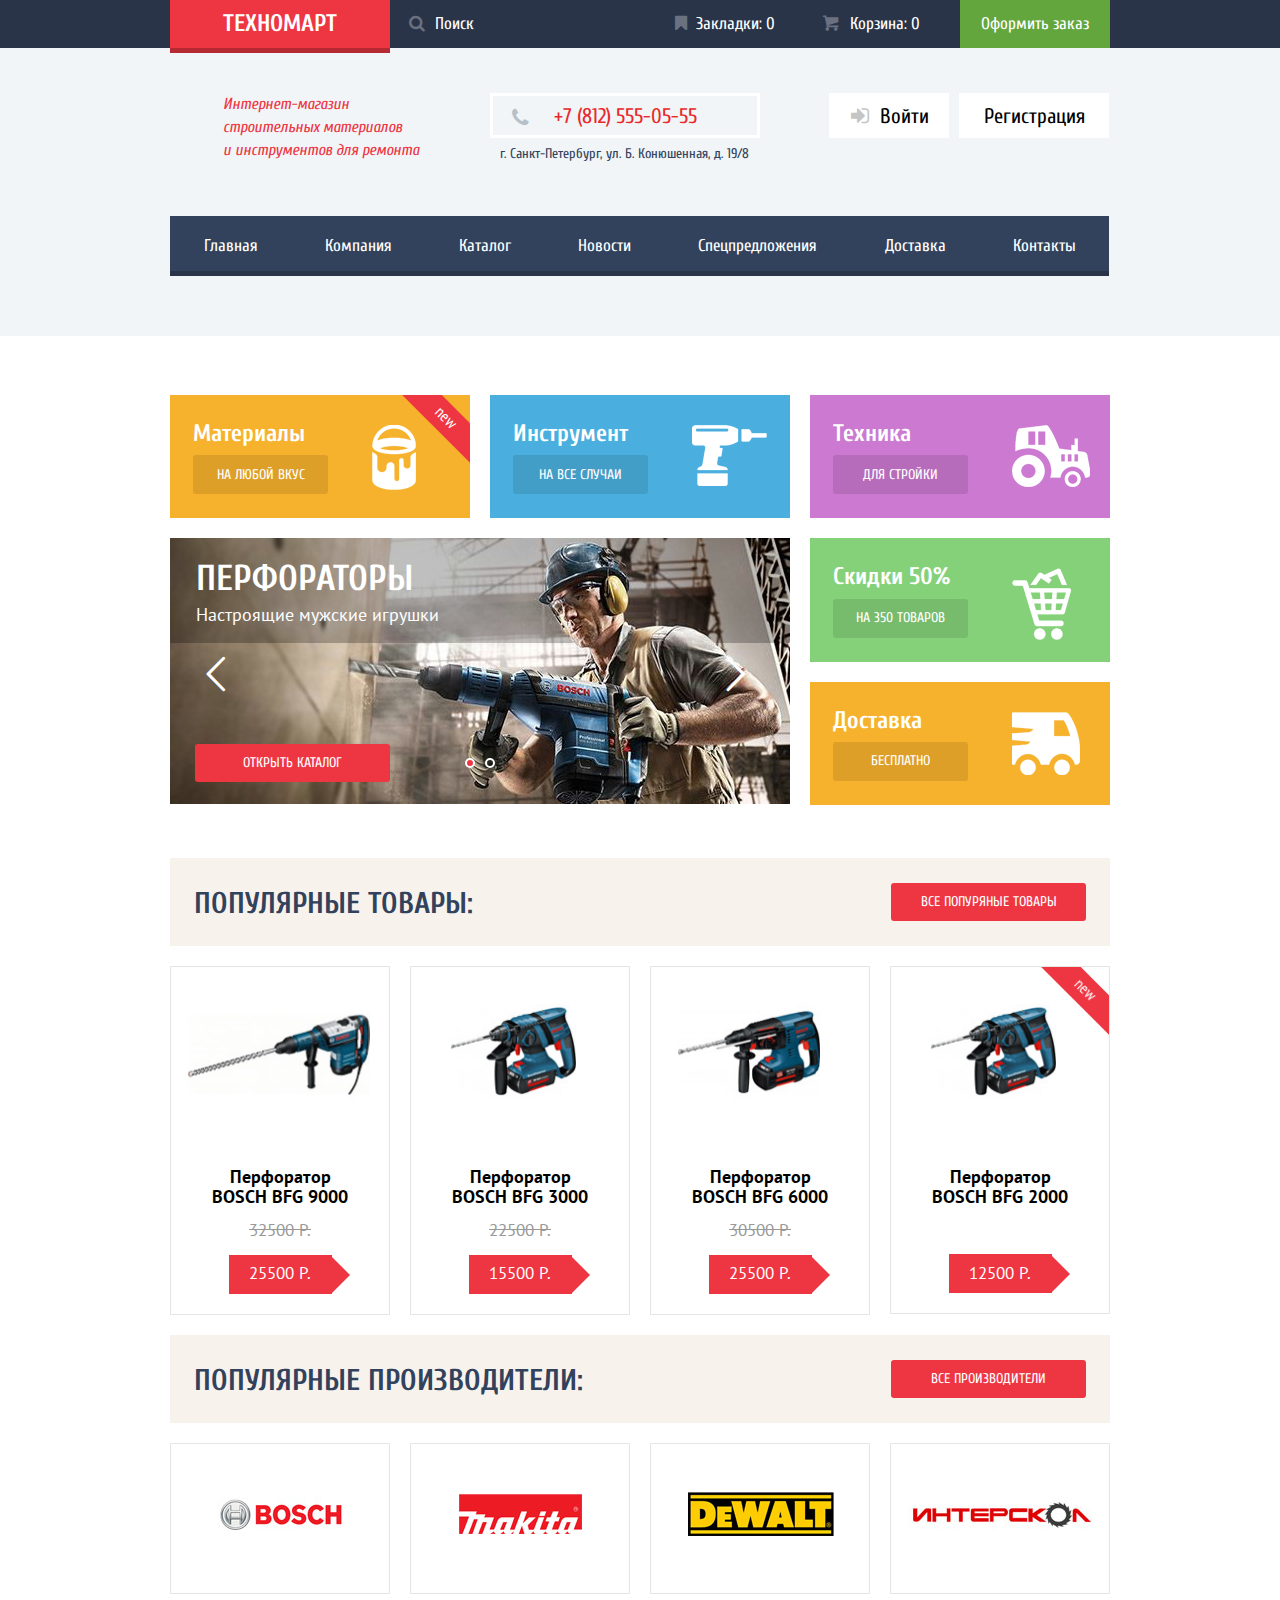
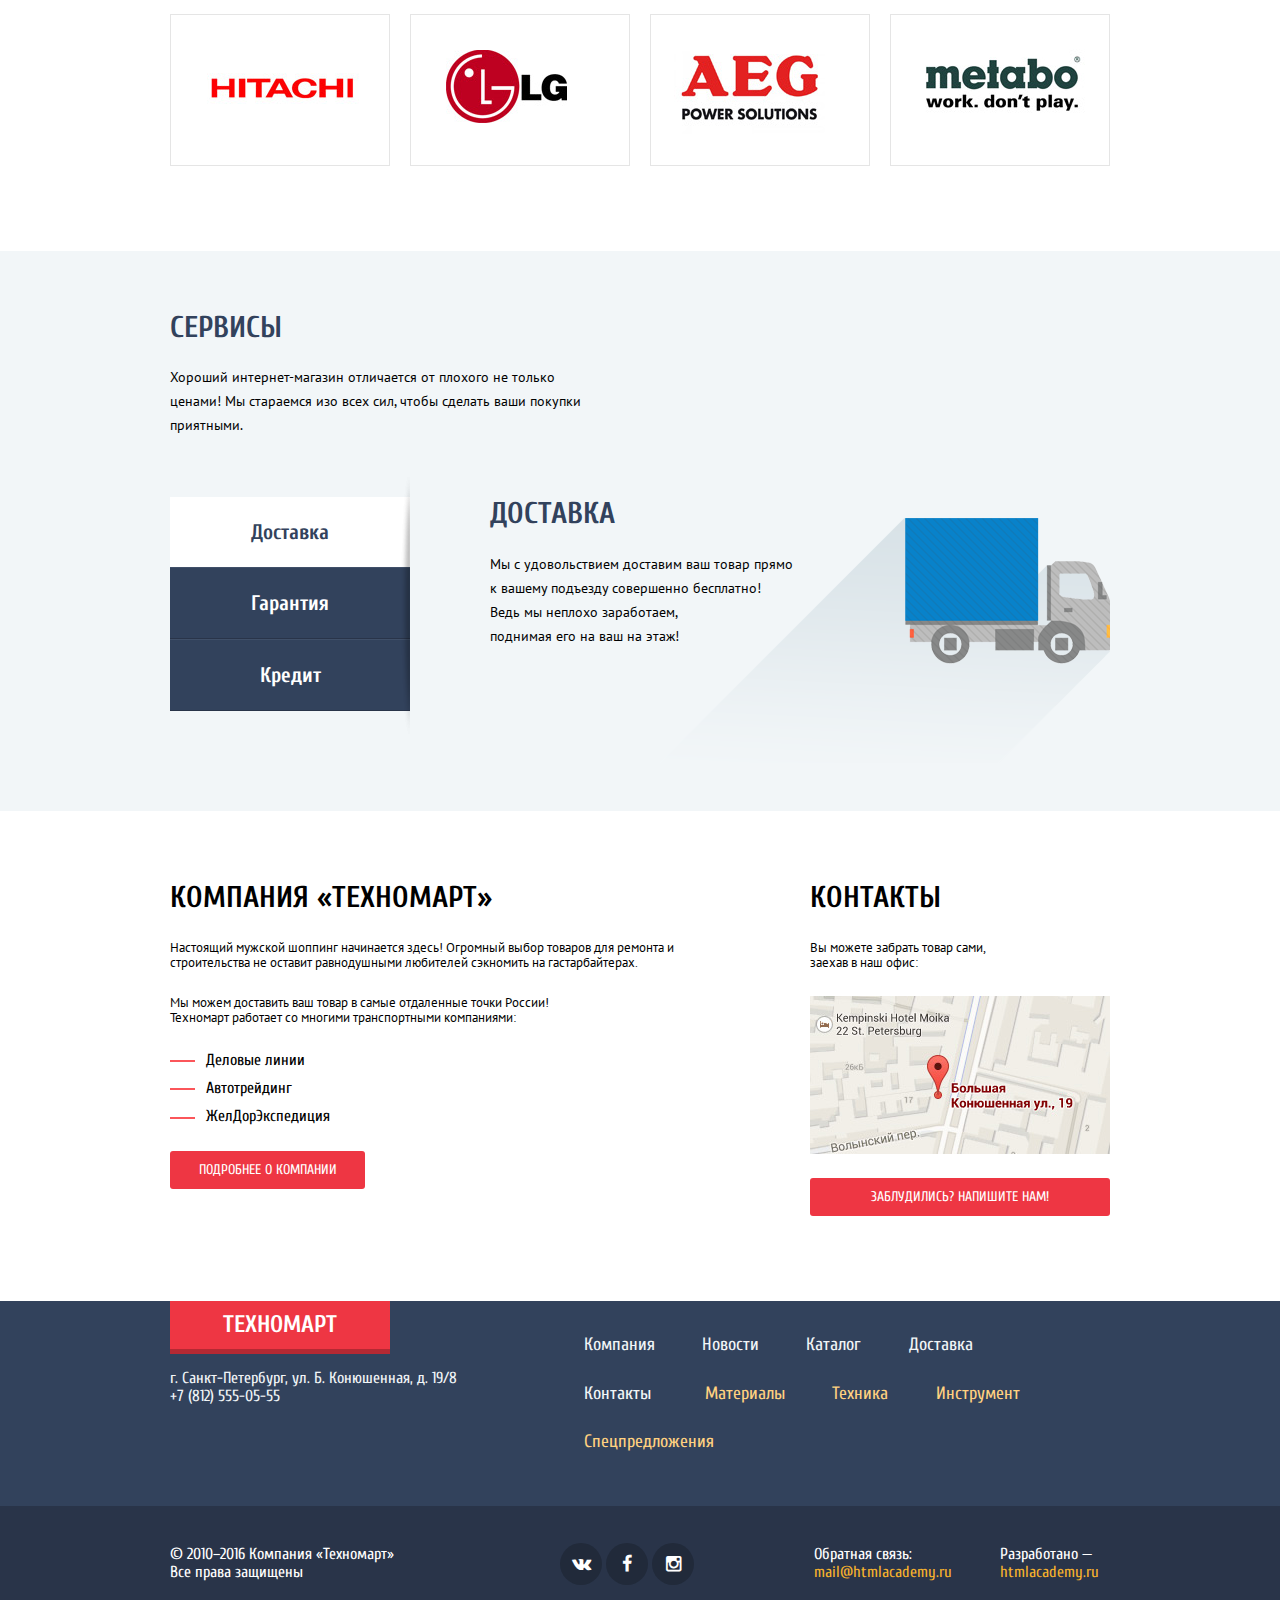
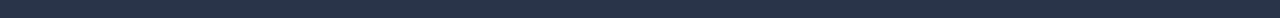
==== commit 71303653: "v 7.1" ====
--- a/index.html
+++ b/index.html
@@ -179,7 +179,7 @@
 						<span class="price-new">25500 р.</span>
 					</div>
 				</article>
-				<article class="index-item">
+				<article class="index-item labeled">
 					<figure class="img-2">
 						<img src="img/index-item-2.jpg" alt="" width="127" height="112">
 					</figure>
@@ -194,6 +194,7 @@
 						<span class="price-new">12500 р.</span>
 					</div>
 				</article>
+
 			</div>
 			<div class="index-popular clearfix">
 				<h2>Популярные производители:</h2>
@@ -246,7 +247,8 @@
 				<div class="garanty">
 					<h2>Гарантия</h2>
 					<p>
-						Если купленный у нас товар поломается или заискрит, <br> а также в случае пожара, спровоцированного его возгаранием, <br> вы всегда можете быть уверены в нашей гарантии. Мы обменяем сгоревший товар на новый. <br> Дом уж восстановите как-нибудь сами.</p>
+						Если купленный у нас товар поломается или заискрит, <br> а также в случае пожара, спровоцированного его возгаранием, <br> вы всегда можете быть уверены в нашей гарантии. Мы обменяем сгоревший товар на новый. <br> Дом уж восстановите как-нибудь сами.
+					</p>
 				</div>
 				<div class="credit">
 					<h2>Кредит</h2>
@@ -287,7 +289,7 @@
 					<ul>
 						<li><a href="#">Компания</a></li>
 						<li><a href="#">Новости</a></li>
-						<li><a href="#">Каталог</a></li>
+						<li><a href="catalog.html">Каталог</a></li>
 						<li><a href="#">Доставка</a></li>
 						<li><a href="#">Контакты</a></li>
 						<li><a href="#">Материалы</a></li>
@@ -312,11 +314,11 @@
 			</div>
 			<div class="footer-email">
 				<span>Обратная связь:</span>
-				<a href="#">mail@htmlacademy.ru</a>
+				<a href="mailto:mail@htmlacademy.ru">mail@htmlacademy.ru</a>
 			</div>
 			<div class="footer-site">
 				<span>Разработано —</span>
-				<a href="#">htmlacademy.ru</a>
+				<a href="https://htmlacademy.ru/">htmlacademy.ru</a>
 			</div>
 		</div>
 	</footer>
--- a/css/style.css
+++ b/css/style.css
@@ -463,8 +463,7 @@
 	width: 620px;
 	height: 266px;
 	margin-right: 20px;
-	padding: 0;
-	background-color: #4aafde;
+	background-color: #d4c2aa;
 }
 
 .category-item-5 {
@@ -645,7 +644,7 @@
 	text-decoration: none;
 }
 
-.index-item:nth-child(-n+3) {
+.index-item:not(:nth-child(4n)) {
 	margin-right: 20px;
 }
 
@@ -786,7 +785,7 @@
 	margin-top: 33px;
 }
 
-.index-item:last-child::after {
+.labeled::after {
 	content: "new";
 	position: absolute;
 	top: 9px;
@@ -991,6 +990,7 @@
 .garanty,
 .credit {
 	position: relative;
+	z-index: 2;
 	float: left;
 	width: 300px;
 }
@@ -1015,34 +1015,31 @@
 	margin-bottom: 30px;
 }
 
-.delivery::before {
+.delivery::before,
+.garanty::before,
+.credit::before {
 	content: "";
 	position: absolute;
 	top: 21px;
 	right: -320px;
-	width: 467px;
-	height: 261px;
+	z-index: -1;
+	width: 457px;
+	height: 245px;
+}
+
+.delivery::before {
 	background: url("../img/sprite.png") no-repeat -30px 0px;
 }
 
 .garanty::before {
-	content: "";
-	position: absolute;
-	top: 21px;
-	right: -320px;
-	width: 380px;
-	height: 261px;
 	background: url("../img/sprite.png") no-repeat -30px -575px;
+	right: -340px;
+	width: 400px;
 }
 
 .credit::before {
-	content: "";
-	position: absolute;
-	top: 21px;
-	right: -400px;
-	width: 467px;
-	height: 261px;
 	background: url("../img/sprite.png") no-repeat -70px -275px;
+	right: -360px;
 }
 
 .index-info {
@@ -1147,6 +1144,7 @@
 
 .bottom-navigation li {
 	display: inline-block;
+	vertical-align: top;
 }
 
 .bottom-navigation li:nth-child(6) {
@@ -1337,10 +1335,12 @@
 
 .modal-content-show {
 	display: block;
+	-webkit-animation: scale 0.5s;
 	animation: scale 0.5s;
 }
 
 .modal-content-error {
+	-webkit-animation: error 0.5s;
 	animation: error 0.5s;
 }
 
@@ -1409,11 +1409,21 @@
 
 .modal-overlay-show {
 	display: block;
+	-webkit-animation: opacity 2s;
 	animation: opacity 2s;
 }
 
 
 /*Animation*/
+
+@-webkit-keyframes opacity {
+	0% {
+		opacity: 0;
+	}
+	100% {
+		opacity: 1;
+	}
+}
 
 @keyframes opacity {
 	0% {
@@ -1424,18 +1434,32 @@
 	}
 }
 
-@keyframes scale {
+@-webkit-keyframes scale {
 	0% {
+		-webkit-transform: scale(0);
 		transform: scale(0);
 	}
 	100% {
+		-webkit-transform: scale(1);
 		transform: scale(1);
 	}
 }
 
-@keyframes error {
+@keyframes scale {
+	0% {
+		-webkit-transform: scale(0);
+		transform: scale(0);
+	}
+	100% {
+		-webkit-transform: scale(1);
+		transform: scale(1);
+	}
+}
+
+@-webkit-keyframes error {
 	0%,
 	100% {
+		-webkit-transform: translateX(0);
 		transform: translateX(0);
 	}
 	10%,
@@ -1443,12 +1467,37 @@
 	50%,
 	70%,
 	90% {
+		-webkit-transform: translateX(-10px);
 		transform: translateX(-10px);
 	}
 	20%,
 	40%,
 	60%,
 	80% {
+		-webkit-transform: translateX(10px);
+		transform: translateX(10px);
+	}
+}
+
+@keyframes error {
+	0%,
+	100% {
+		-webkit-transform: translateX(0);
+		transform: translateX(0);
+	}
+	10%,
+	30%,
+	50%,
+	70%,
+	90% {
+		-webkit-transform: translateX(-10px);
+		transform: translateX(-10px);
+	}
+	20%,
+	40%,
+	60%,
+	80% {
+		-webkit-transform: translateX(10px);
 		transform: translateX(10px);
 	}
 }
@@ -1587,6 +1636,10 @@
 	margin-left: 18px;
 }
 
+.inner-page .login a:active {
+	color: #c5c5c5;
+}
+
 .sidebar {
 	float: left;
 	width: 220px;
@@ -1603,14 +1656,19 @@
 
 .filter {
 	padding: 12px 18px;
-	background-color: #f7f3ec;
 }
 
 .range {
 	position: relative;
 	height: 80px;
 	margin-bottom: 9px;
+}
+
+.filter,
+.range,
+input[type="text"] {
 	background-color: #f7f3ec;
+	border-radius: 3px;
 }
 
 .range::before {
@@ -1668,5 +1726,230 @@
 }
 
 .form-sidebar input[type="text"] {
+	padding: 10px 0;
 	width: 95px;
-}
+	font-size: 17px;
+	text-align: center;
+	text-transform: uppercase;
+	border: none;
+}
+
+span.hr {
+	margin: 0 4px;
+	font-size: 16px;
+}
+
+h3.sidebar-title {
+	position: relative;
+	margin-top: 45px;
+}
+
+h3.sidebar-title::before {
+	content: "";
+	position: absolute;
+	top: -19px;
+	width: 100%;
+	height: 1px;
+	background-color: #e5e5e5;
+}
+
+.checkbox,
+.radio {
+	position: relative;
+	display: block;
+	margin-bottom: 25px;
+	padding-left: 35px;
+	cursor: pointer;
+}
+
+.checkbox input[type="checkbox"],
+.radio input[type="radio"] {
+	display: none;
+}
+
+.checkbox input[type="checkbox"]+span {
+	position: absolute;
+	top: -2px;
+	left: 0;
+	width: 20px;
+	height: 20px;
+	border: 3px solid #c1c1c1;
+	border-radius: 5px;
+}
+
+.radio input[type="radio"]+span {
+	position: absolute;
+	top: -4px;
+	left: 0;
+	width: 21px;
+	height: 21px;
+	border: 4px solid #c1c1c1;
+	border-radius: 50%;
+}
+
+.checkbox input[type="checkbox"]:checked+span::before {
+	content: "";
+	position: absolute;
+	top: 0px;
+	left: 1px;
+	width: 21px;
+	height: 7px;
+	background-color: transparent;
+	border: 5px solid #c1c1c1;
+	border-width: 0 0 5px 5px;
+	-webkit-transform: rotate(-45deg);
+	transform: rotate(-45deg);
+}
+
+.radio input[type="radio"]:checked+span::before {
+	content: "";
+	position: absolute;
+	top: 6px;
+	left: 6px;
+	width: 9px;
+	height: 9px;
+	background-color: #c1c1c1;
+	border-radius: 50%;
+}
+
+.form-sidebar button[type="submit"] {
+	width: 140px;
+	padding: 10px 0;
+	font-family: inherit;
+	font-size: 13px;
+	text-align: center;
+	text-transform: inherit;
+	background-color: #fff;
+	border: 1px solid #e5e5e5;
+	border-radius: 3px;
+}
+
+.form-sidebar button[type="submit"]:hover {
+	background-color: #c1c1c1;
+}
+
+label[for="radio-2"] {
+	margin-bottom: 84px;
+}
+
+.inner-catalog-items {
+	margin-left: 240px;
+}
+
+.catalog-items-bar {
+	position: relative;
+	margin-bottom: 20px;
+	padding: 12px 19px;
+	text-transform: uppercase;
+	color: #000;
+	background-color: #f7f3ec;
+	border-radius: 3px;
+}
+
+.catalog-items-bar span:first-of-type {
+	margin-right: 140px;
+}
+
+.catalog-items-bar a {
+	text-decoration: none;
+	color: #acaaa5;
+	border-bottom: 1px dotted #ee3643;
+}
+
+.catalog-items-bar .price-sort {
+	margin-right: 71px;
+}
+
+.catalog-items-bar .type-sort {
+	margin-right: 64px;
+}
+
+.catalog-items-bar .active-sort {
+	color: #ee3643;
+	border: none;
+}
+
+.arrow-up,
+.arrow-down {
+	position: absolute;
+	top: 14px;
+	display: inline-block;
+	vertical-align: top;
+	border-style: solid;
+	border-color: #c6c2bd;
+	border-right-color: transparent;
+	border-left-color: transparent;
+}
+
+.arrow-up {
+	right: 49px;
+	border-width: 0px 5px 10px 5px;
+}
+
+.arrow-down {
+	right: 17px;
+	border-width: 10px 5px 0px 5px;
+}
+
+.inner-catalog-items .index-items {
+	margin-bottom: 52px;
+}
+
+.inner-catalog-items .index-item {
+	margin: 0;
+}
+
+.inner-catalog-items .index-item:not(:nth-child(3n)) {
+	margin-right: 20px;
+}
+
+.inner-catalog-items .index-item:not(:nth-child(n+7)) {
+	margin-bottom: 20px;
+}
+
+.inner-catalog-items .index-item:nth-child(3n) span {
+	margin-top: 33px;
+}
+
+.pagination {
+	font-size: 0;
+}
+
+.pagination a,
+.pagination span {
+	display: inline-block;
+	margin-right: 10px;
+	padding: 11px 16px;
+	vertical-align: top;
+	font-size: 13px;
+	color: #000;
+	text-decoration: none;
+	text-transform: uppercase;
+	border: 1px solid #e5e5e5;
+	border-radius: 3px;
+}
+
+span.paginator-active {
+	color: #fff;
+	background-color: #ee3643;
+	border: none;
+}
+
+.title-desc {
+	padding: 70px;
+	background-color: #f2f6f8;
+}
+
+.title-desc h2 {
+	margin: 0;
+	margin-bottom: 30px;
+	font-size: 30px;
+	text-transform: uppercase;
+}
+
+.title-desc p {
+	margin: 0;
+	font-size: 13px;
+	line-height: 24px;
+	font-family: "PT Sans", "Arial", sans-serif;
+}
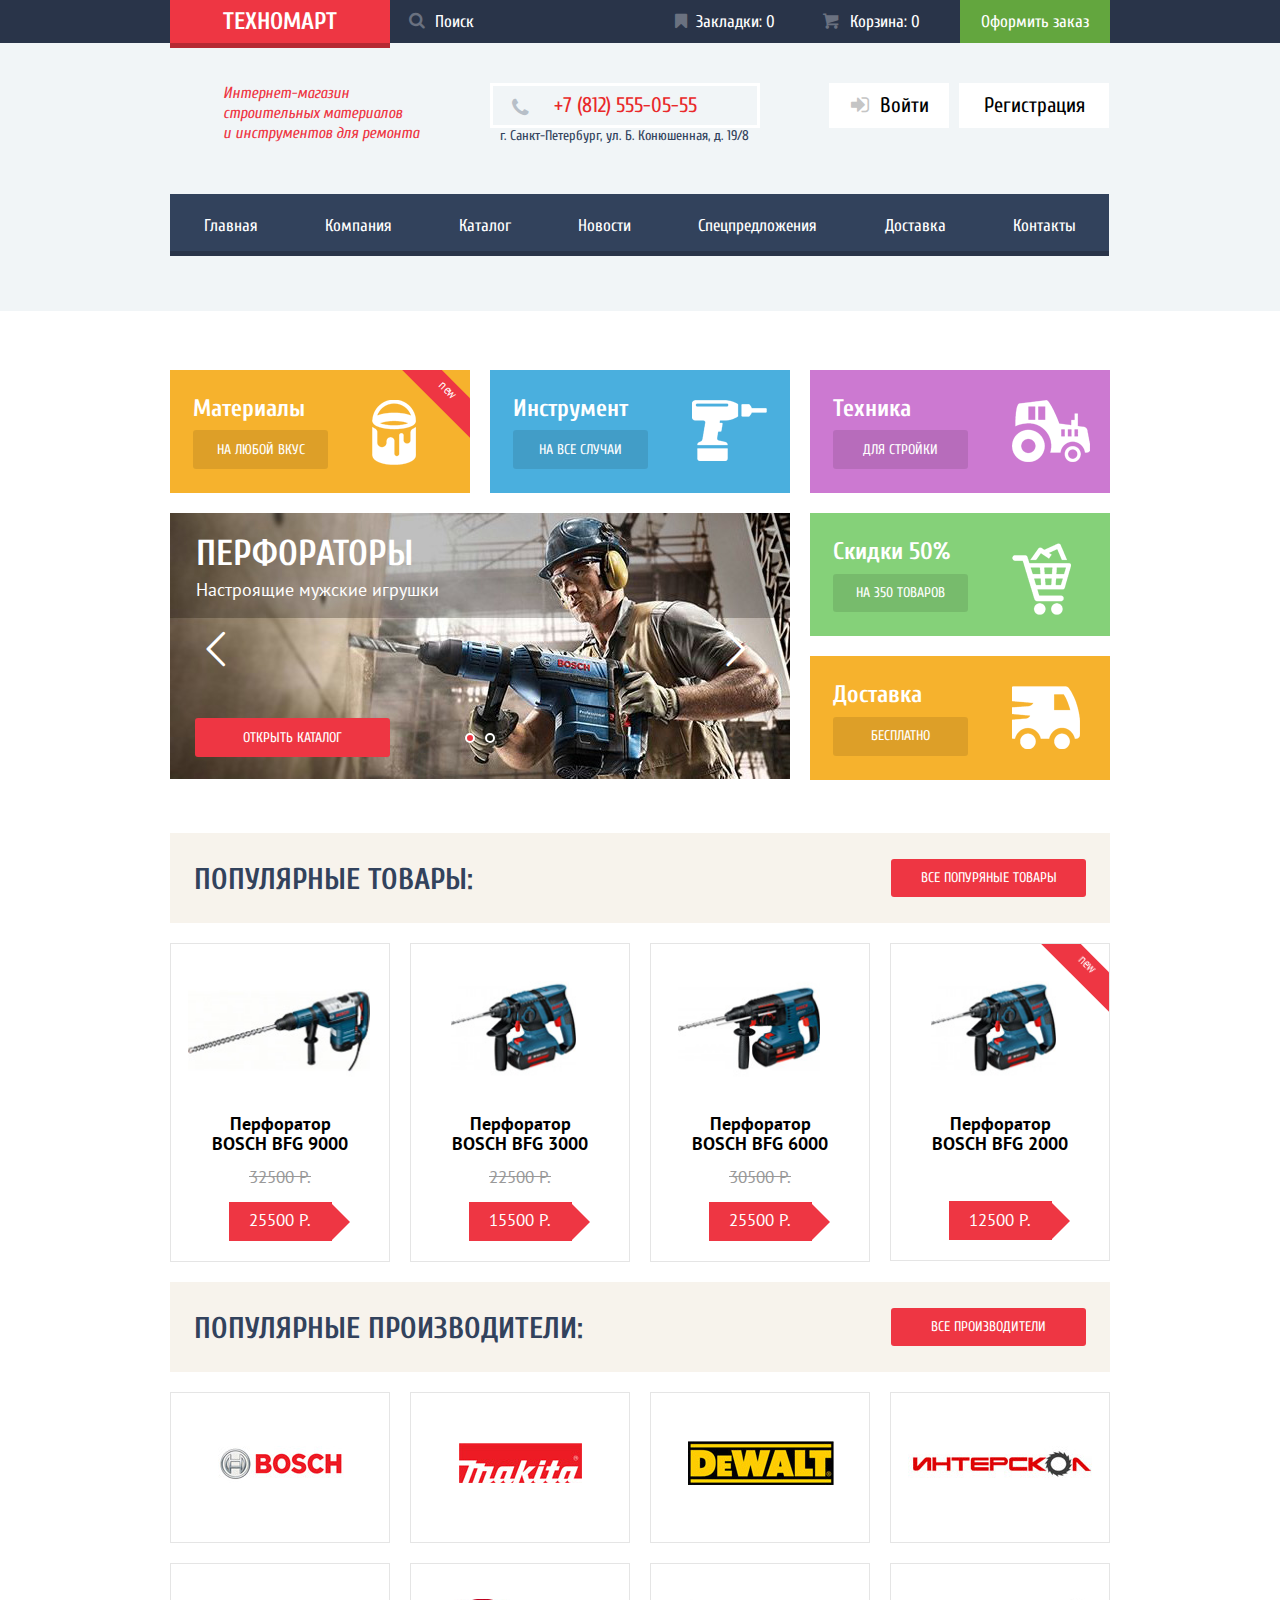
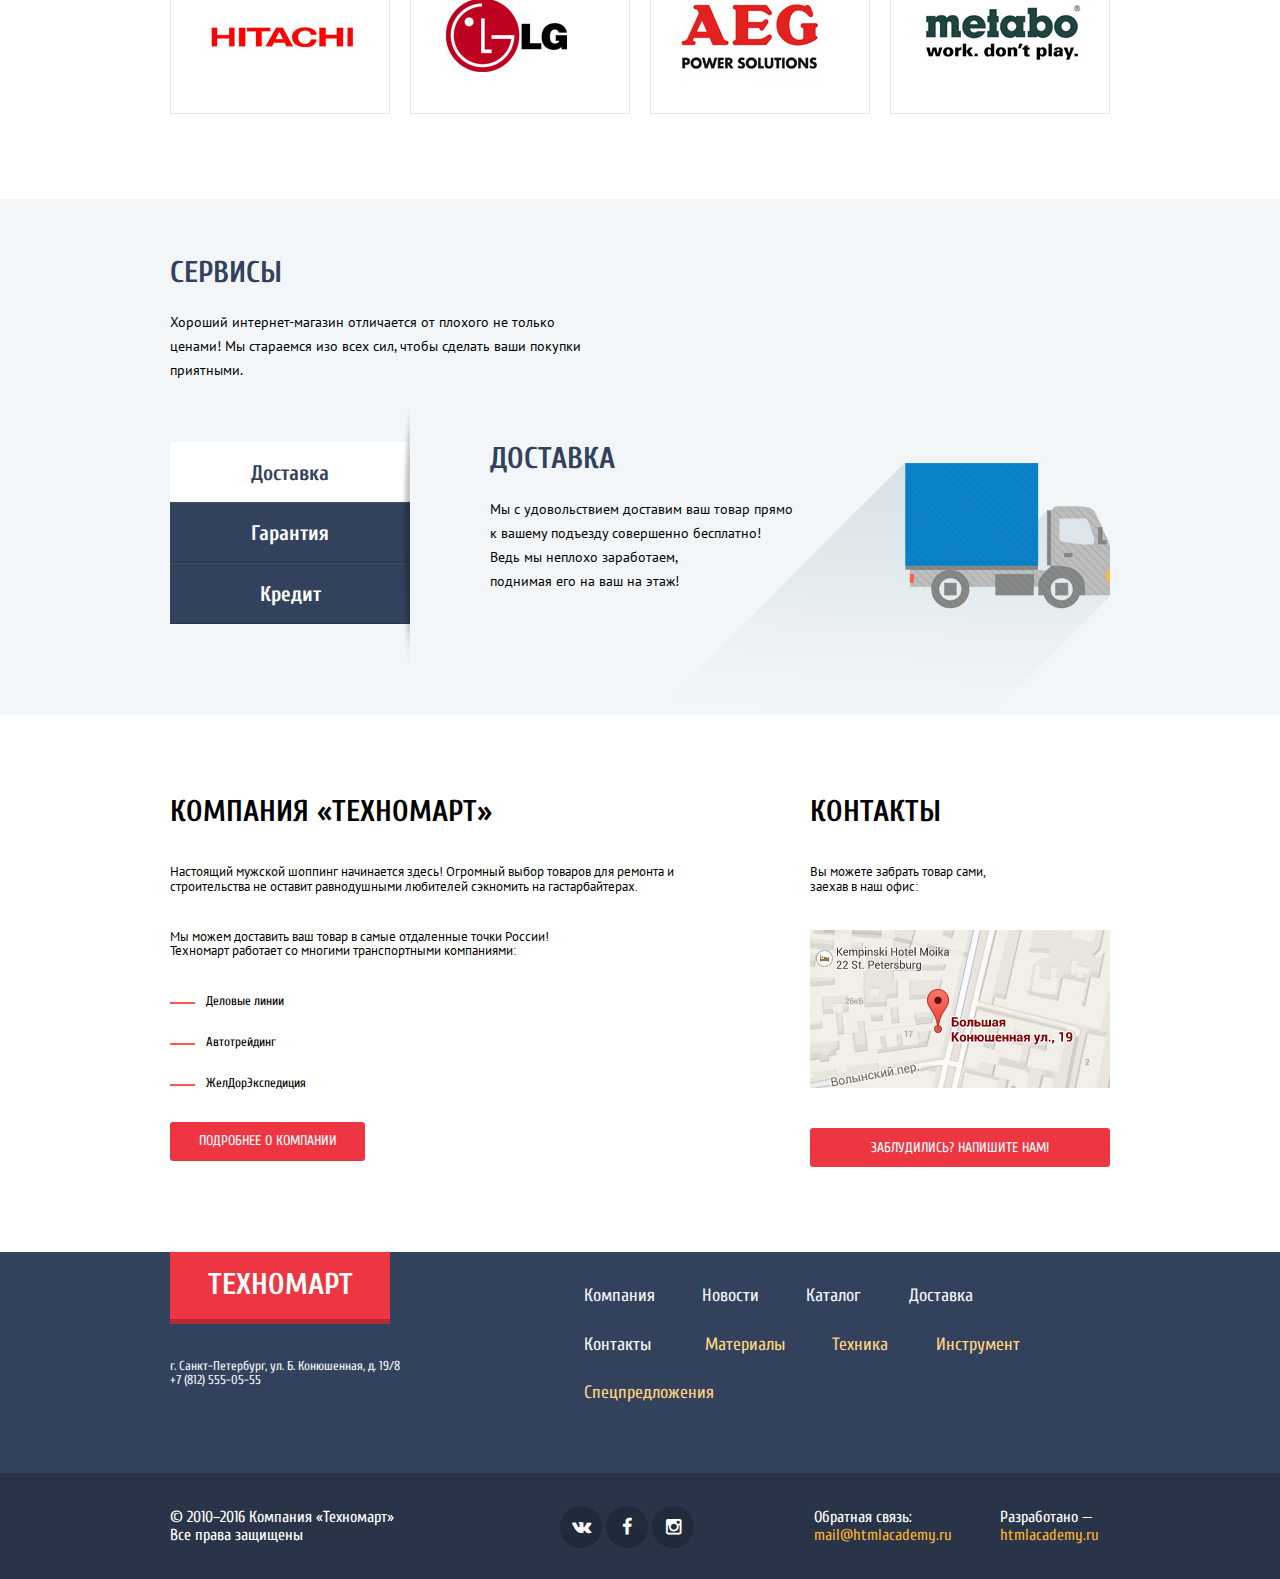
==== commit 84afcf22: "v 9.0" ====
--- a/index.html
+++ b/index.html
@@ -9,7 +9,7 @@
 	<link href="https://fonts.googleapis.com/css?family=PT+Sans:400,700&amp;subset=cyrillic" rel="stylesheet">
 	<link href="https://fonts.googleapis.com/css?family=PT+Sans+Narrow&amp;subset=cyrillic" rel="stylesheet">
 	<link rel="stylesheet" href="css/symbols-technomart.css">
-	<link rel="stylesheet" href="css/style.css">
+	<link rel="stylesheet" href="css/style.min.css">
 </head>
 
 <body>
@@ -345,7 +345,7 @@
 		<iframe src="https://www.google.com/maps/embed?pb=!1m18!1m12!1m3!1d1998.6152511412388!2d30.321169015486785!3d59.93852626907047!2m3!1f0!2f0!3f0!3m2!1i1024!2i768!4f13.1!3m3!1m2!1s0x0%3A0xe2913435672b14c9!2s21Shop!5e0!3m2!1suk!2sua!4v1492764592854" width="940" height="446" frameborder="0" style="border:0" allowfullscreen></iframe>
 	</div>
 	<div class="modal-overlay"></div>
-	<script src="script/script.js"></script>
+	<script src="script/script.min.js"></script>
 </body>
 
 </html>
--- a/css/style.min.css
+++ b/css/style.min.css
@@ -0,0 +1 @@
+.logo,body{position:relative}.btn,.logo h1{color:#fff;text-transform:uppercase}.index-item,.slider-inner{overflow:hidden}.btn,.category-item a,.index-item a,.login a:not(.order):not(.cabinet),header a{text-decoration:none}.clearfix::after,.logo::after{content:""}body{min-width:1200px;margin:0;padding:0;font-size:13px;font-family:Cuprum,Arial,sans-serif;background-color:#fff}.clearfix::after{display:table;clear:both}img{width:100%;height:auto}.container{width:940px;margin:0 auto;padding:0 10px}.btn{display:block;width:195px;padding:10.3px 0;font-size:14px;line-height:18px;text-align:center;background-color:#ee3643;border-radius:3px}.index-top-number .number,.login a:not(.order):not(.cabinet),.logo,.search,.top-navigation li,header a{vertical-align:top;display:inline-block}.btn:hover{background-color:#ca2c37}.btn:active{background-color:#ba2732}header{background-color:#293449;font-size:0}.logo{width:220px;padding:7.5px 0;text-align:center;background-color:#ee3643}.logo::after{position:absolute;bottom:-5px;right:0;left:0;height:5px;background-color:#b52933}.logo h1{margin:0;font-size:24px}.search{position:relative}.search span{position:absolute;top:11px;left:18px;font-size:17px;color:#6a7180}.search input[type=search]::placeholder,header a{color:#fff}.search input[type=search]{width:270px;padding:11.5px 45px;box-sizing:border-box;font-size:17px;font-family:inherit;color:#fff;text-transform:capitalize;background-color:#293449;border:none;outline:0}.search input[type=search]::-webkit-input-placeholder{color:#fff}.search input[type=search]:-ms-input-placeholder{color:#fff}header a{position:relative;width:150px;padding:11.5px 0;box-sizing:border-box;font-size:17px;text-align:center}.bookmarks i,.cart i{position:absolute;left:12px;color:#6a7180}header .order{background-color:#63a63e}header .search:hover i,header a:hover i{color:#fff}.logo:hover{background-color:#ca2c37}header .search input:hover,header a:not(.order):hover{background-color:#212a3a}header .order:hover{background-color:#5fbb2d}header a:active i{color:#8b8e94}.logo:active{background-color:#ba2732}header a:not(.order):active{background-color:#161d29}header .order:active{background-color:#518534}header .search input:focus::-webkit-input-placeholder{color:#000}header .search input:focus:-ms-input-placeholder{color:#000}header .search input:focus::placeholder{color:#000}header .search input:focus{color:#000;background-color:#fff}.index-top{padding-top:40px;padding-bottom:55px;background-color:#f1f5f7}.index-top-panel{margin-bottom:50px}.index-top .desc,.index-top-number,.login{width:300px;box-sizing:border-box}.index-top .desc{float:left;margin:0 20px 0 0;padding:0 50px 0 53px;font-size:16px;line-height:20px;font-weight:400;color:#ee3643;font-style:italic}.index-top-number{float:left}.index-top-number .number{position:relative;width:270px;padding:7.7px 0;box-sizing:inherit;font-size:21px;font-weight:400;color:#e9292a;text-align:center;border:3px solid #fff}.index-top-number i{position:absolute;top:10px;left:16px;width:18px;height:19px;color:#b7bfc8}.index-top-number span:last-child{padding:0 10px;font-size:14px;color:#32425c}.login{float:right;padding-left:19px;font-size:0}.login a:not(.order):not(.cabinet){padding:10.7px 0;box-sizing:border-box;font-size:21px;text-align:center;color:#000;background-color:#fff}.login .login-enter{width:120px;margin-right:10px}.login .login-registration{width:150px}.login a i{color:#c5c5c5}.login a:hover{color:#ee3643}.login a:hover i{color:#32425c}.login a:active,.login a:active i{color:#c5c5c5}.top-navigation ul{margin:0;padding:0;font-size:0;list-style:none}.top-navigation a,.top-navigation span{display:block;padding:22px 33.6px 15px;font-size:17px;color:#fff;text-decoration:none;background-color:#32425c;border-bottom:5px solid #293449}.top-navigation a:active,.top-navigation a:hover{background-color:#293449}.index-content{padding-top:59px;padding-bottom:85px}.index-categories{margin-bottom:53px}.index-categories h1{margin:0 0 6.5px;padding:0;font-size:24px;line-height:30px;font-weight:700}.category-item{float:left}.category-item a{color:#fff}.category-item:not(.category-item-4) a{position:relative;display:block;width:300px;padding:24px 23px;box-sizing:border-box}[class*=category-item-]:not(.category-item-4) a::before{content:"";position:absolute;top:30px;right:20px;width:78px;height:72px;background:url(../img/sprite.png) no-repeat}[class*=category-item-1]:not(.category-item-4) a::before{background-position:-390px -889px}[class*=category-item-2]:not(.category-item-4) a::before{background-position:-216px -889px}[class*=category-item-3]:not(.category-item-4) a::before{background-position:-118px -889px}[class*=category-item-5]:not(.category-item-4) a::before{background-position:-311px -889px}[class*=category-item-6]:not(.category-item-4) a::before{background-position:-30px -889px}.category-item:not(.category-item-4) span{display:inline-block;width:135px;padding:10.4px 0;vertical-align:top;font-size:14px;line-height:18px;text-align:center;text-transform:uppercase;background-color:rgba(0,0,0,.1);border-radius:3px}.category-item:not(.category-item-4) span:hover{background-color:rgba(0,0,0,.2)}.category-item:not(.category-item-4) span:active{background-color:rgba(0,0,0,.3)}.category-item-1{position:relative;background-color:#f6b22d;margin-right:20px;margin-bottom:20px;overflow:hidden}.category-item-1 a::after{content:"new";position:absolute;top:9px;right:-25px;display:inline-block;width:100px;height:28px;padding:3px 0;box-sizing:border-box;vertical-align:top;font-family:"PT Sans Narrow",Arial,sans-serif;color:#fff;text-align:center;background-color:#ee3643;-webkit-transform:rotate(45deg);transform:rotate(45deg)}.category-item-2{background-color:#4aafde;margin-right:20px;margin-bottom:20px}.category-item-3{background-color:#cc79d1;margin-bottom:20px}.category-item-4{position:relative;width:620px;height:266px;margin-right:20px;background-color:#d4c2aa}.category-item-5{background-color:#85d179;margin-bottom:20px}.category-item-6{background-color:#f6b22d}.category-item-4 h1{position:absolute;top:0;padding:18px 345px 18px 26px;box-sizing:border-box;z-index:1;font-size:18px;line-height:24px;font-family:"PT Sans",Arial,sans-serif;font-weight:400;color:#fff;-webkit-transition:all .8s;transition:all .8s}.category-item-4 .title-1,.category-item-4 .title-2{opacity:0}.category-item-4 .category-title{display:block;font-size:36px;line-height:1.3;font-weight:700;font-family:Cuprum,Arial,sans-serif;text-transform:uppercase}.category-item-4 .btn{position:absolute;left:25px;bottom:22px;z-index:2}.category-item-4 input[type=radio]{display:none}.slider-slides{width:200%;-webkit-transition:all .8s ease-in-out;transition:all .8s ease-in-out}.slider-slides img{float:left;width:620px;height:266px}.category-item-4 label{position:absolute;top:114px;z-index:1;font-size:40px;color:#fff;cursor:pointer;-webkit-transition:all .8s;transition:all .8s}.index-popular h2,.index-services h2{text-transform:uppercase;font-size:30px}.category-item-4 label[for=btn-1]{left:25px}.category-item-4 label[for=btn-2]{right:25px}#btn-1:checked~.slider-inner .slider-slides{-webkit-transform:translate(0);transform:translate(0)}#btn-2:checked~.slider-inner .slider-slides{-webkit-transform:translate(-620px);transform:translate(-620px)}.category-item-4 label[for=btn-1]::before,.category-item-4 label[for=btn-2]::before{content:"";position:absolute;bottom:-70px;width:6px;height:6px;background-color:transparent;border:2px solid #fff;border-radius:50%}.category-item-4 label[for=btn-1]::before{left:270px}.category-item-4 label[for=btn-2]::before{right:270px}#btn-1:checked~label[for=btn-1]::before,#btn-2:checked~label[for=btn-2]::before{background-color:#ee3643}#btn-1:checked~.title-1,#btn-2:checked~.title-2{opacity:1}.index-popular{margin-bottom:20px;padding:26px 24px;background-color:#f7f3ec}.index-popular h2{float:left;margin:0;padding-top:4px;color:#32425c}.index-popular .btn{float:right}.index-items{margin-bottom:20px}.index-item{position:relative;float:left;width:220px;padding-top:170px;border:1px solid #e5e5e5;box-sizing:border-box}.index-item figure,.item-buttons{position:absolute;top:0}.brand-item:hover,.index-item:hover{box-shadow:0 10px 25px rgba(41,52,73,.5)}.brand-item:active{opacity:.3;box-shadow:0 4px 10px rgba(41,52,73,.5)}.index-item:not(:nth-child(4n)){margin-right:20px}.index-item:hover figure{opacity:0}.index-item .img-1{margin:0;padding:6px 19px 13px 17px}.index-item .img-2{margin:0;padding:29px 53px 42px 40px}.index-item .img-3{margin:0;padding:22px 49px 33px 27px}.item-buttons{padding:44px 42px 55px 41px;opacity:0}.index-item:hover .item-buttons,.item-buttons a:first-of-type:active i,.item-buttons a:first-of-type:hover i{opacity:1}.item-buttons a:first-of-type:hover{background-color:#5fbb2d}.item-buttons a:last-of-type:hover{color:#32425c;border-color:#32425c}.item-buttons a:first-of-type:active{background-color:#518534}.item-buttons a:last-of-type:active{color:#c1c6ce;border-color:#c1c6ce}.item-buttons a{position:relative;display:block;width:135px;padding:13px 0;box-sizing:border-box;font-size:14px;color:#fff;text-align:center;text-transform:uppercase;border-radius:3px}.item-buttons a i{position:absolute;left:12px;width:17px;height:16px;font-size:17px;line-height:18px;opacity:.3}.item-buttons a:first-of-type{margin-bottom:7px;background-color:#63a63e;box-shadow:inset 0 -3px 0 #367315}.item-buttons a:last-of-type{padding:10px 0;color:#32425c;border:3px solid #63a63e}.index-item-text{display:inline-block;padding:0 30px 20px;vertical-align:top;font-family:"PT Sans",Arial,sans-serif;text-align:center}.index-item-text h1{margin:0 0 14px;padding:0;font-size:18px;line-height:20px;font-weight:700;color:#000}.index-item-text span{font-size:17px;text-transform:uppercase}.index-item-text .price-old{color:#999;text-decoration:line-through}.index-item-text .price-new,.labeled::after{vertical-align:top;display:inline-block;color:#fff;background-color:#ee3643}.index-item-text .price-new{position:relative;width:103px;margin-top:14px;padding:9.7px 0}.index-item:last-child span{margin-top:33px}.labeled::after{content:"new";position:absolute;top:9px;right:-25px;width:100px;height:28px;padding:3px 0;box-sizing:border-box;font-family:"PT Sans Narrow",Arial,sans-serif;text-align:center;transform:rotate(45deg)}.close::before,.labeled::after{-webkit-transform:rotate(45deg)}.index-info p,.index-services p,.modal-content input,.modal-content textarea{font-family:"PT Sans",Arial,sans-serif}.index-item-text .price-new::after{content:"";position:absolute;right:-18.8px;bottom:0;width:0;height:0;border:19.4px solid transparent;border-left-color:#ee3643;border-right:0}.brand-item{float:left;width:220px;box-sizing:border-box;border:1px solid #e5e5e5}.brand-item figure{margin:0;padding:0}.brand-item:not(:nth-child(4n)){margin-right:20px}.brand-item:nth-child(-n+4){margin-bottom:20px}.brand-item:nth-child(1) img{width:126px;height:37px}.brand-item:nth-child(2) img{width:123px;height:40px}.brand-item:nth-child(3) img{width:146px;height:44px}.brand-item:nth-child(4) img{width:200px;height:88px}.brand-item:nth-child(5) img{width:169px;height:31px}.brand-item:nth-child(6) img{width:121px;height:73px}.brand-item:nth-child(7) img{width:151px;height:96px}.brand-item:nth-child(8) img{width:204px;height:69px}.brand-item:nth-child(1) figure img{padding:53px 47px 55px}.brand-item:nth-child(2) figure img{padding:50px 49px 55px 48px}.brand-item:nth-child(3) figure img{padding:48px 37px 53px}.brand-item:nth-child(4) figure img{padding:21px 11px 36px 9px}.brand-item:nth-child(5) figure img{padding:58px 23px 56px 28px}.brand-item:nth-child(6) figure img{padding:35px 51px 37px 35px}.brand-item:nth-child(7) figure img{padding:23px 34px 26px 23px}.brand-item:nth-child(8) figure img{padding:34px 6px 42px 10px}.index-services{position:relative;padding:56.5px 0 91px;background-color:#f2f6f8}.index-services h2{margin:0 0 20px;padding:0;color:#32425c}.index-services p{margin:0;font-size:14px;line-height:24px}.index-services ul{float:left;margin:0 80px 0 0;padding:0;list-style:none;position:relative}.index-services ul span{display:block;width:240px;padding:14.5px 0;box-sizing:border-box;font-size:21px;line-height:30px;font-weight:700;color:#fff;text-align:center;text-decoration:none;background-color:#32425c;border-top:1px solid #405069;border-bottom:1px solid #293449;cursor:pointer}.index-services .active-item{color:#32425c;background-color:#fff;border:none;border-top:1px solid transparent}.index-services ul::before{content:"";position:absolute;top:-35px;right:-1px;width:10px;height:272px;background:url(../img/sprite.png) -430px -595px no-repeat}.index-services span:not(.active-item):hover{background-color:#293449}.services{width:430px;margin-bottom:60px}.credit,.delivery,.garanty{position:relative;z-index:2;float:left;width:300px;display:none}.show{display:block}.credit p,.delivery p,.garanty p{width:410px}.credit p{margin-bottom:30px}.credit::before,.delivery::before,.garanty::before{content:"";position:absolute;top:21px;right:-320px;z-index:-1;width:457px;height:245px}.delivery::before{background:url(../img/sprite.png) -30px 0 no-repeat}.garanty::before{background:url(../img/sprite.png) -30px -575px no-repeat;right:-340px;width:400px}.credit::before{background:url(../img/sprite.png) -70px -275px no-repeat;right:-360px}.index-info{padding-top:80px;padding-bottom:85px}.index-info h2{margin:0 0 35px;padding:0;font-size:30px;text-transform:uppercase}.index-info p{margin:0 0 35px;padding:0;font-size:13px}.index-info ul{margin:0 0 31px;padding:0;list-style:none}.index-info li{position:relative;padding-left:36px}.index-info li::before{content:"";position:absolute;top:50%;left:0;width:25px;height:2px;background-color:#fb565a}.index-info li:not(:last-child){margin-bottom:26px}.info-left{float:left;width:520px}.info-right{float:right;width:300px}.info-right .btn{width:100%}.map{margin-bottom:37px;cursor:pointer}.index-bottom{color:#f1f5f7;background-color:#32425c;padding-bottom:56px}.index-bottom .logo{margin-bottom:40px;padding:16px 0}.index-bottom .logo h1{font-size:30px}.index-bottom a{color:inherit;text-decoration:none}.index-bottom p{width:290px;margin:0;padding:0}.bottom-navigation{float:right;width:550px}.bottom-navigation ul{margin:0;padding:20px 0 0;list-style:none;font-size:0}.bottom-navigation li{display:inline-block;vertical-align:top}.bottom-navigation li:nth-child(6){margin-left:7px}.bottom-navigation a{display:block;padding:12.2px 23.7px;font-size:18px;line-height:24px}.bottom-navigation a:hover{text-decoration:underline}.bottom-navigation a:active{opacity:.5}.bottom-navigation li:nth-child(n+6) a{color:#ffd180}footer{padding-top:35px;padding-bottom:29px;font-size:16px;line-height:18px;color:#fff;background-color:#293449}footer p{margin:0;padding:0}footer a{color:#f6b22d;text-decoration:none}.footer-copyright,.footer-email,.footer-social{float:left}.footer-copyright{width:230px;margin-right:160px}.footer-social{position:relative;top:-2px;margin-right:120px;font-size:0}.footer-social a,.modal-content{box-sizing:border-box;font-size:18px}.footer-social a{display:inline-block;width:42px;height:42px;padding:12px;vertical-align:top;color:#fff;text-align:center;background-color:#212a3a;border-radius:50%}.footer-social a:active,.footer-social a:hover{background-color:#ee3643}.footer-social a:not(:last-child){margin-right:4px}.footer-email{width:140px}.footer-site{float:right;width:110px}.footer-email a:hover,.footer-site a:hover{text-decoration:underline}.footer-email a:active,.footer-site a:active{color:#e13643;text-decoration:none}.close{position:absolute;top:5px;right:-35px;width:21px;height:21px;background-color:transparent;border:none;outline:0;cursor:pointer}.close::after,.close::before{content:"";position:absolute;top:0;left:5px;width:5px;height:21px;background-color:#ee3643}.close::before{transform:rotate(45deg)}.close::after{-webkit-transform:rotate(-45deg);transform:rotate(-45deg)}.modal-content,.modal-map{position:fixed;top:50%;left:50%}.modal-map{z-index:3;display:none;width:940px;height:446px;margin-left:-470px;margin-top:-223px;box-shadow:0 0 14.7px 1.3px rgba(35,31,32,.5)}.modal-map-show{display:block}.modal-content{z-index:3;display:none;width:620px;height:430px;margin-top:-215px;margin-left:-310px;background-color:#fff;border-top:7px solid #ee3643;box-shadow:0 20px 40px rgba(0,1,1,.75)}.modal-content::after{content:"";position:absolute;bottom:0;z-index:-1;width:100%;height:112px;background-color:#f1f1f1}.modal-content-show{display:block;-webkit-animation:scale .5s;animation:scale .5s}.modal-content-error{-webkit-animation:error .5s;animation:error .5s}.modal-content form{padding:60px 80px 37px}.modal-content label[for=name]{float:left}.modal-content label[for=email]{float:right}.modal-content input{width:220px;margin-bottom:16px}.modal-content input,.modal-content textarea{margin-top:8px;padding:8px 15px;box-sizing:border-box;font-size:13px;font-weight:400;line-height:18px;color:#999;border:2px solid #d7dcde;border-radius:3px}.modal-content textarea{width:100%;min-height:114px;resize:none}.modal-content label[for=letter]{clear:both;display:block;margin-bottom:60px}.modal-content .btn{width:100%;font-family:inherit;border:none;border-radius:3px}.breadcrumbs a,.breadcrumbs li,.form-sidebar{text-transform:uppercase;font-family:"PT Sans",Arial,sans-serif}.modal-overlay{position:fixed;top:0;left:0;z-index:2;display:none;width:100%;height:100%;background-color:rgba(0,0,0,.5)}.modal-overlay-show{display:block;-webkit-animation:opacity 2s;animation:opacity 2s}@-webkit-keyframes opacity{0%{opacity:0}100%{opacity:1}}@keyframes opacity{0%{opacity:0}100%{opacity:1}}@-webkit-keyframes scale{0%{-webkit-transform:scale(0);transform:scale(0)}100%{-webkit-transform:scale(1);transform:scale(1)}}@keyframes scale{0%{-webkit-transform:scale(0);transform:scale(0)}100%{-webkit-transform:scale(1);transform:scale(1)}}@-webkit-keyframes error{0%,100%{-webkit-transform:translateX(0);transform:translateX(0)}10%,30%,50%,70%,90%{-webkit-transform:translateX(-10px);transform:translateX(-10px)}20%,40%,60%,80%{-webkit-transform:translateX(10px);transform:translateX(10px)}}@keyframes error{0%,100%{-webkit-transform:translateX(0);transform:translateX(0)}10%,30%,50%,70%,90%{-webkit-transform:translateX(-10px);transform:translateX(-10px)}20%,40%,60%,80%{-webkit-transform:translateX(10px);transform:translateX(10px)}}.inner-page .cart,.inner-page .cart:active,.inner-page .cart:hover{background-color:#ee3643}.inner-page .cart i{opacity:.3}.inner-page .login{position:relative;padding:0}.inner-page .login::after{content:"";position:absolute;left:107px;bottom:5px;width:5px;height:5px;background-color:#32425c;border-radius:50%}.inner-page .cabinet-enter{position:relative;width:300px}.inner-page .login i{position:absolute;width:20px;height:18px}.login .cabinet,.login .order{font-size:16px;line-height:16px;color:#32425c;text-decoration:underline}.login .order{position:relative;margin-right:32px;margin-left:18px}.inner-page .icon-user{left:15px}.inner-page .icon-login{right:15px}.inner-content{padding-top:20px;padding-bottom:60px;background-color:#fff}.breadcrumbs{margin:0 0 20px;padding:0;list-style:none}.breadcrumbs a,.breadcrumbs li{font-size:13px;line-height:18px;color:#000;text-decoration:none}.breadcrumbs .icon-home{display:inline-block;width:15px;height:12px;vertical-align:top;font-size:16px;color:#c1c6ce}.breadcrumbs .icon-home:hover{color:#000}.breadcrumbs i:not(.icon-home){position:absolute;right:15px;width:8px;height:12px;color:#c1c6ce;font-size:14px}.breadcrumbs a:hover{text-decoration:underline}.breadcrumbs li{position:relative;display:inline;padding-right:40px}.inner-title{margin-bottom:20px;padding:30px;background-color:#f2f6f8}.inner-title h2{margin:0;font-size:30px;color:#32425c;text-transform:uppercase}.inner-page .login a:active{color:#c5c5c5}.sidebar{float:left;width:220px;font-size:13px}.form-sidebar h3{margin:20px 0;font-size:17px}.filter{padding:12px 18px}.range{position:relative;height:80px;margin-bottom:9px}.range::after,.range::before{content:"";left:20px;top:50%;height:2px}.filter,.range,input[type=number]{background-color:#f7f3ec;border-radius:3px}.range::before{position:absolute;z-index:1;width:180px;background-color:#d7dcde}.range::after{position:absolute;z-index:2;width:152px;background-color:#00ca74}.range-left,.range-right{position:absolute;top:30px;z-index:3;width:20px;height:20px;background-color:#fff;box-shadow:0 2px 0 rgba(0,1,1,.14);border-radius:50%}.range-left{left:20px}.range-right{right:40px}.range-left::before,.range-right::before{content:"";position:absolute;top:8px;left:8px;width:4px;height:4px;background-color:#ababab;border-radius:50%}.form-sidebar input[type=number]{padding:10px 8px;width:95px;box-sizing:border-box;font-size:17px;text-align:center;text-transform:uppercase;border:none}span.hr{margin:0 4px;font-size:16px}h3.sidebar-title{position:relative;margin-top:45px}h3.sidebar-title::before{content:"";position:absolute;top:-19px;width:100%;height:1px;background-color:#e5e5e5}.form-sidebar label{font-size:15px;line-height:20px}.checkbox,.radio{position:relative;display:block;margin-bottom:25px;padding-left:35px;cursor:pointer}.checkbox input[type=checkbox],.radio input[type=radio]{display:none}.checkbox input[type=checkbox]+span{position:absolute;top:-2px;left:0;width:20px;height:20px;border:3px solid #c1c1c1;border-radius:5px}.radio input[type=radio]+span{position:absolute;top:-4px;left:0;width:21px;height:21px;border:4px solid #c1c1c1;border-radius:50%}.checkbox input[type=checkbox]:checked+span::before{content:"";position:absolute;top:0;left:1px;width:21px;height:7px;background-color:transparent;border:5px solid #c1c1c1;border-width:0 0 5px 5px;-webkit-transform:rotate(-45deg);transform:rotate(-45deg)}.radio input[type=radio]:checked+span::before{content:"";position:absolute;top:6px;left:6px;width:9px;height:9px;background-color:#c1c1c1;border-radius:50%}.form-sidebar button[type=submit]{width:140px;padding:10px 0;font-family:inherit;font-size:13px;text-align:center;text-transform:inherit;background-color:#fff;border:1px solid #e5e5e5;border-radius:3px}.form-sidebar button[type=submit]:hover{background-color:#c1c1c1}label[for=radio-2]{margin-bottom:84px}.inner-catalog-items{margin-left:240px}.inner-catalog-items .catalog-items-bar{position:relative;margin-bottom:20px;padding:12px 19px;font-size:13px;text-transform:uppercase;color:#000;background-color:#f7f3ec;border-radius:3px}.catalog-items-bar span:first-of-type{margin-right:140px}.catalog-items-bar a{text-decoration:none;color:#acaaa5;border-bottom:1px dotted #ee3643}.catalog-items-bar .price-sort{margin-right:71px}.catalog-items-bar .type-sort{margin-right:64px}.catalog-items-bar .active-sort{color:#ee3643;border:none}.arrow-down,.arrow-up{position:absolute;top:14px;display:inline-block;vertical-align:top;border-style:solid;border-color:#c6c2bd transparent}.arrow-up{right:49px;border-width:0 5px 10px}.arrow-down{right:17px;border-width:10px 5px 0}.inner-catalog-items .index-items{margin-bottom:52px}.inner-catalog-items .index-item{margin:0}.inner-catalog-items .index-item:not(:nth-child(3n)){margin-right:20px}.inner-catalog-items .index-item:not(:nth-child(n+7)){margin-bottom:20px}.inner-catalog-items .index-item:nth-child(3n) span{margin-top:33px}.pagination{font-size:0}.pagination a,.pagination span{display:inline-block;margin-right:10px;padding:11px 16px;vertical-align:top;font-size:13px;color:#000;text-decoration:none;text-transform:uppercase;border:1px solid #e5e5e5;border-radius:3px}span.paginator-active{color:#fff;background-color:#ee3643;border:none}.title-desc{padding:70px;background-color:#f2f6f8}.title-desc h2{margin:0 0 30px;font-size:30px;text-transform:uppercase}.title-desc p{margin:0;font-size:13px;line-height:24px;font-family:"PT Sans",Arial,sans-serif}
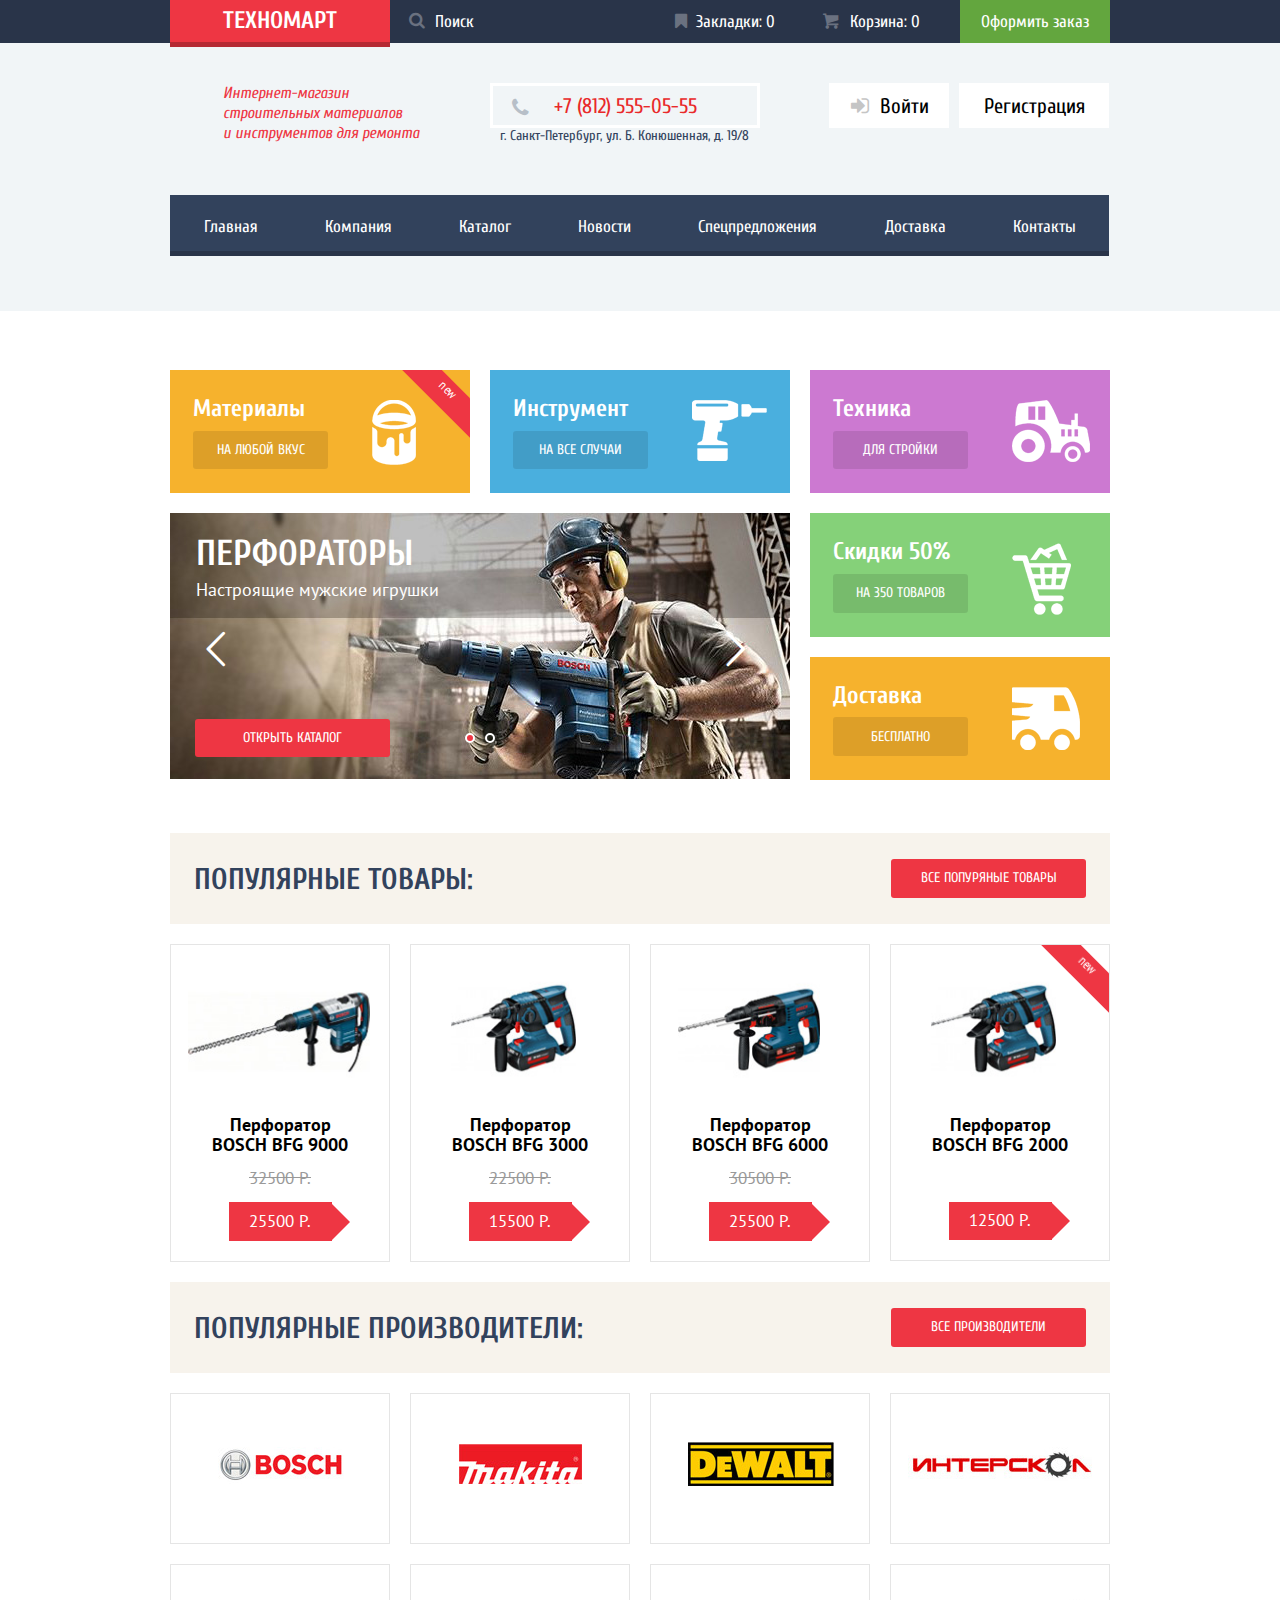
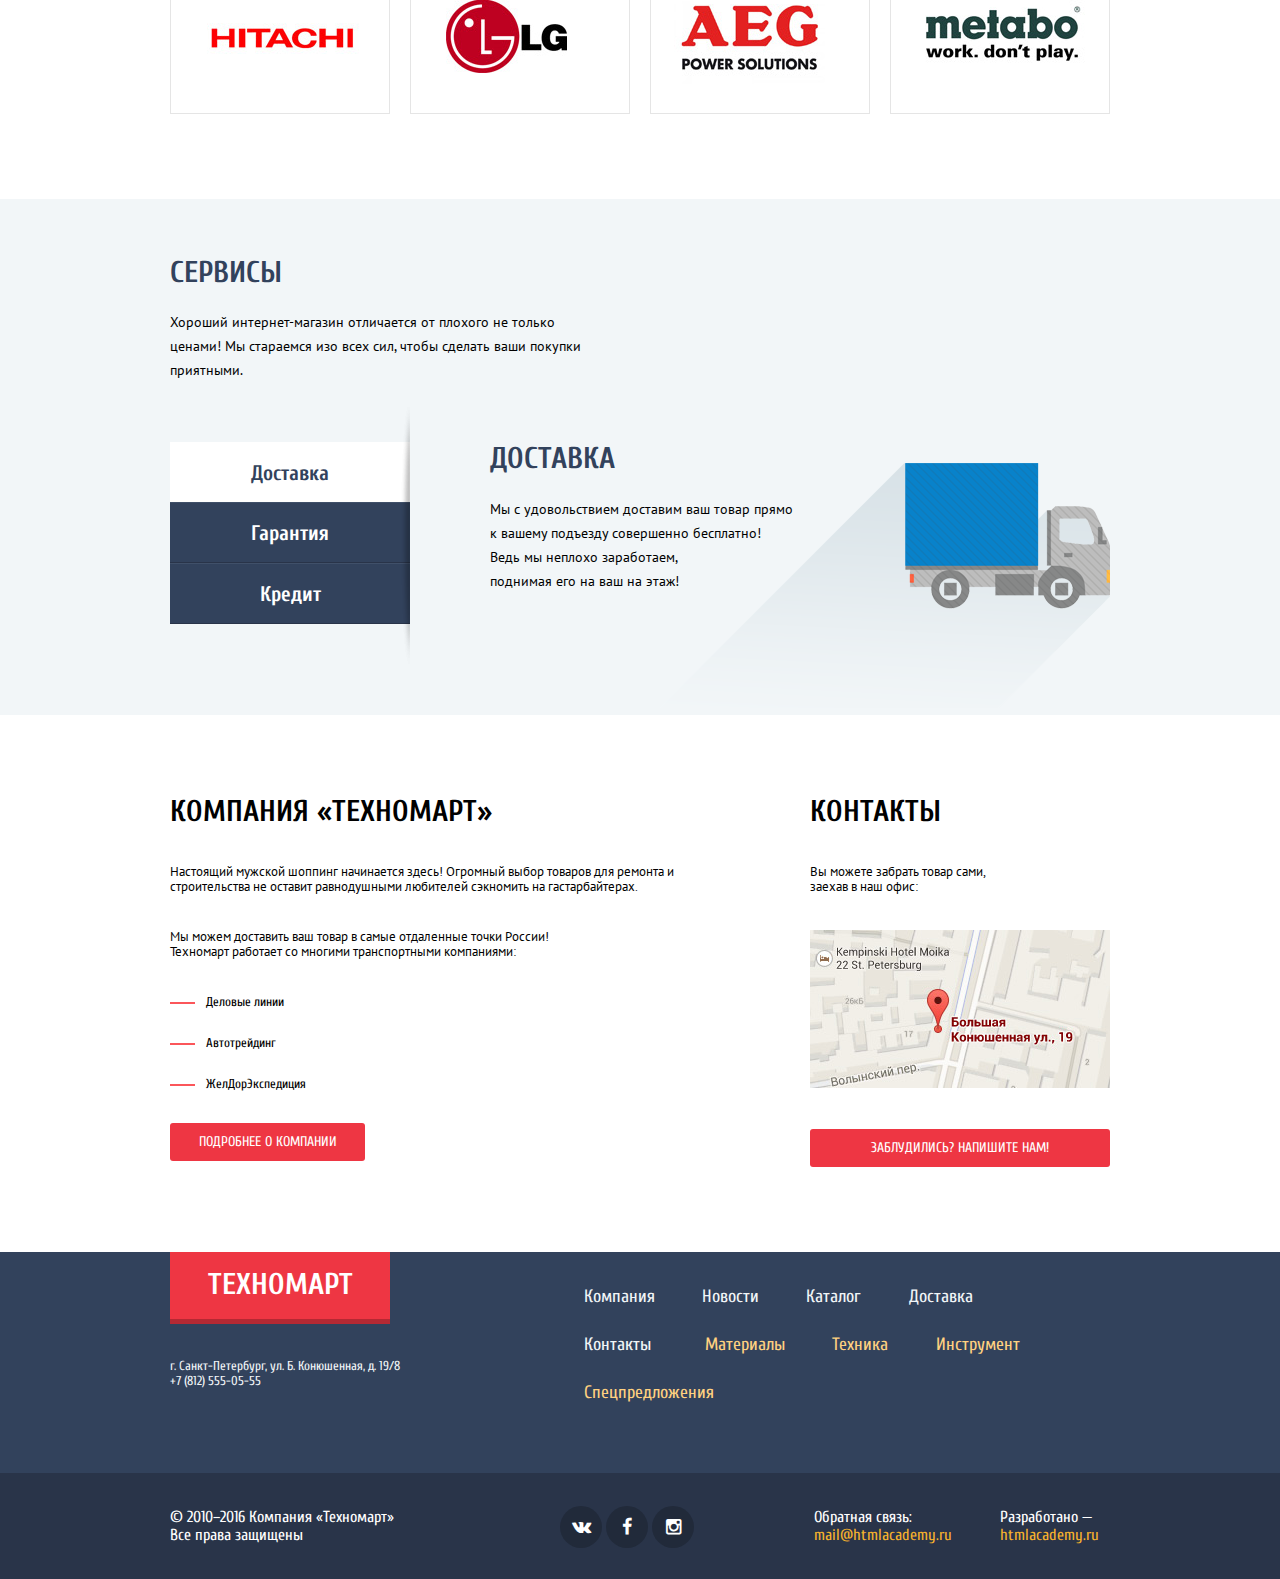
==== commit 29d686e2: "v 9.0.3" ====
--- a/index.html
+++ b/index.html
@@ -9,7 +9,7 @@
 	<link href="https://fonts.googleapis.com/css?family=PT+Sans:400,700&amp;subset=cyrillic" rel="stylesheet">
 	<link href="https://fonts.googleapis.com/css?family=PT+Sans+Narrow&amp;subset=cyrillic" rel="stylesheet">
 	<link rel="stylesheet" href="css/symbols-technomart.css">
-	<link rel="stylesheet" href="css/style.min.css">
+	<link rel="stylesheet" href="css/style.css">
 </head>
 
 <body>
@@ -194,7 +194,6 @@
 						<span class="price-new">12500 р.</span>
 					</div>
 				</article>
-
 			</div>
 			<div class="index-popular clearfix">
 				<h2>Популярные производители:</h2>
--- a/css/style.css
+++ b/css/style.css
@@ -0,0 +1,1968 @@
+body {
+	position: relative;
+	min-width: 1200px;
+	margin: 0;
+	padding: 0;
+	font-size: 13px;
+	font-family: "Cuprum", "Arial", sans-serif;
+	background-color: #fff;
+}
+
+.clearfix::after {
+	content: "";
+	display: table;
+	clear: both;
+}
+
+img {
+	width: 100%;
+	height: auto;
+}
+
+.container {
+	width: 940px;
+	margin: 0 auto;
+	padding: 0 10px;
+}
+
+.btn {
+	display: block;
+	width: 195px;
+	padding: 10.3px 0;
+	font-size: 14px;
+	line-height: 18px;
+	color: #fff;
+	text-decoration: none;
+	text-align: center;
+	text-transform: uppercase;
+	background-color: #ee3643;
+	border-radius: 3px;
+}
+
+.btn:hover {
+	background-color: #ca2c37;
+}
+
+.btn:active {
+	background-color: #ba2732;
+}
+
+header {
+	background-color: #293449;
+	font-size: 0;
+}
+
+.logo {
+	position: relative;
+	display: inline-block;
+	width: 220px;
+	padding: 7.3px 0;
+	vertical-align: top;
+	text-align: center;
+	background-color: #ee3643;
+}
+
+.logo::after {
+	content: "";
+	position: absolute;
+	bottom: -5px;
+	right: 0;
+	left: 0;
+	height: 5px;
+	background-color: #b52933;
+}
+
+.logo h1 {
+	margin: 0;
+	font-size: 24px;
+	color: #fff;
+	text-transform: uppercase;
+}
+
+.search {
+	position: relative;
+	display: inline-block;
+	vertical-align: top;
+}
+
+.search span {
+	position: absolute;
+	top: 11px;
+	left: 18px;
+	font-size: 17px;
+	color: #6a7180;
+}
+
+.search input[type="search"] {
+	width: 270px;
+	padding: 11.7px 45px;
+	box-sizing: border-box;
+	font-size: 17px;
+	font-family: inherit;
+	color: #fff;
+	text-transform: capitalize;
+	background-color: #293449;
+	border: none;
+	outline: none;
+}
+
+.search input[type="search"]::-webkit-input-placeholder {
+	color: #fff;
+}
+
+.search input[type="search"]:-ms-input-placeholder {
+	color: #fff;
+}
+
+.search input[type="search"]::placeholder {
+	color: #fff;
+}
+
+header a {
+	position: relative;
+	display: inline-block;
+	width: 150px;
+	padding: 11.7px 0;
+	vertical-align: top;
+	box-sizing: border-box;
+	font-size: 17px;
+	color: #fff;
+	text-decoration: none;
+	text-align: center;
+}
+
+.bookmarks i,
+.cart i {
+	position: absolute;
+	left: 12px;
+	color: #6a7180;
+}
+
+header .order {
+	background-color: #63a63e;
+}
+
+header .search:hover i,
+header a:hover i {
+	color: #fff;
+}
+
+.logo:hover {
+	background-color: #ca2c37;
+}
+
+header .search input:hover,
+header a:not(.order):hover {
+	background-color: #212a3a;
+}
+
+header .order:hover {
+	background-color: #5fbb2d;
+}
+
+header a:active i {
+	color: #8b8e94;
+}
+
+.logo:active {
+	background-color: #ba2732;
+}
+
+header a:not(.order):active {
+	background-color: #161d29;
+}
+
+header .order:active {
+	background-color: #518534;
+}
+
+header .search input:focus::-webkit-input-placeholder {
+	color: #000;
+}
+
+header .search input:focus:-ms-input-placeholder {
+	color: #000;
+}
+
+header .search input:focus::placeholder {
+	color: #000;
+}
+
+header .search input:focus {
+	color: #000;
+	background-color: #fff;
+}
+
+.index-top {
+	padding-top: 40px;
+	padding-bottom: 55px;
+	background-color: #f1f5f7;
+}
+
+.index-top-panel {
+	margin-bottom: 50px;
+}
+
+.index-top .desc,
+.index-top-number,
+.login {
+	width: 300px;
+	box-sizing: border-box;
+}
+
+.index-top .desc {
+	float: left;
+	margin: 0;
+	margin-right: 20px;
+	padding: 0;
+	padding-left: 53px;
+	padding-right: 50px;
+	font-size: 16px;
+	line-height: 20px;
+	font-weight: 400;
+	color: #ee3643;
+	font-style: italic;
+}
+
+.index-top-number {
+	float: left;
+}
+
+.index-top-number .number {
+	position: relative;
+	display: inline-block;
+	width: 270px;
+	padding: 7.7px 0;
+	box-sizing: inherit;
+	vertical-align: top;
+	font-size: 21px;
+	font-weight: 400;
+	color: #e9292a;
+	text-align: center;
+	border: 3px solid #fff;
+}
+
+.index-top-number i {
+	position: absolute;
+	top: 10px;
+	left: 16px;
+	width: 18px;
+	height: 19px;
+	color: #b7bfc8;
+}
+
+.index-top-number span:last-child {
+	padding: 0 10px;
+	font-size: 14px;
+	color: #32425c;
+}
+
+.login {
+	float: right;
+	padding-left: 19px;
+	font-size: 0;
+}
+
+.login a:not(.order):not(.cabinet) {
+	display: inline-block;
+	padding: 10.7px 0;
+	box-sizing: border-box;
+	vertical-align: top;
+	font-size: 21px;
+	text-align: center;
+	color: #000;
+	text-decoration: none;
+	background-color: #fff;
+}
+
+.login .login-enter {
+	width: 120px;
+	margin-right: 10px;
+}
+
+.login .login-registration {
+	width: 150px;
+}
+
+.login a i {
+	color: #c5c5c5;
+}
+
+.login a:hover {
+	color: #ee3643;
+}
+
+.login a:hover i {
+	color: #32425c;
+}
+
+.login a:active,
+.login a:active i {
+	color: #c5c5c5;
+}
+
+.top-navigation ul {
+	margin: 0;
+	padding: 0;
+	font-size: 0;
+	list-style: none;
+}
+
+.top-navigation li {
+	display: inline-block;
+	vertical-align: top;
+}
+
+.top-navigation a,
+.top-navigation span {
+	display: block;
+	padding: 22px 33.6px;
+	padding-bottom: 15px;
+	font-size: 17px;
+	color: #fff;
+	text-decoration: none;
+	background-color: #32425c;
+	border-bottom: 5px solid #293449;
+}
+
+.top-navigation a:hover {
+	background-color: #293449;
+}
+
+.top-navigation a:active {
+	background-color: #293449;
+}
+
+.index-content {
+	padding-top: 59px;
+	padding-bottom: 85px;
+}
+
+.index-categories {
+	margin-bottom: 53px;
+}
+
+.index-categories h1 {
+	margin: 0;
+	margin-bottom: 6.5px;
+	padding: 0;
+	font-size: 24px;
+	line-height: 30px;
+	font-weight: 700;
+}
+
+.category-item {
+	float: left;
+}
+
+.category-item a {
+	color: #fff;
+	text-decoration: none;
+}
+
+.category-item:not(.category-item-4) a {
+	position: relative;
+	display: block;
+	width: 300px;
+	padding: 24px 23px;
+	box-sizing: border-box;
+}
+
+[class*="category-item-"]:not(.category-item-4) a::before {
+	content: "";
+	position: absolute;
+	top: 30px;
+	right: 20px;
+	width: 78px;
+	height: 72px;
+	background: url("../img/sprite.png") no-repeat;
+}
+
+[class*="category-item-1"]:not(.category-item-4) a::before {
+	background-position: -390px -889px;
+}
+
+[class*="category-item-2"]:not(.category-item-4) a::before {
+	background-position: -216px -889px;
+}
+
+[class*="category-item-3"]:not(.category-item-4) a::before {
+	background-position: -118px -889px;
+}
+
+[class*="category-item-5"]:not(.category-item-4) a::before {
+	background-position: -311px -889px;
+}
+
+[class*="category-item-6"]:not(.category-item-4) a::before {
+	background-position: -30px -889px;
+}
+
+.category-item:not(.category-item-4) span {
+	display: inline-block;
+	width: 135px;
+	padding: 10.4px 0;
+	vertical-align: top;
+	font-size: 14px;
+	line-height: 18px;
+	text-align: center;
+	text-transform: uppercase;
+	background-color: rgba(0, 0, 0, 0.1);
+	border-radius: 3px;
+}
+
+.category-item:not(.category-item-4) span:hover {
+	background-color: rgba(0, 0, 0, 0.2);
+}
+
+.category-item:not(.category-item-4) span:active {
+	background-color: rgba(0, 0, 0, 0.3);
+}
+
+.category-item-1 {
+	position: relative;
+	background-color: #f6b22d;
+	margin-right: 20px;
+	margin-bottom: 20px;
+	overflow: hidden;
+}
+
+.category-item-1 a::after {
+	content: "new";
+	position: absolute;
+	top: 9px;
+	right: -25px;
+	display: inline-block;
+	width: 100px;
+	height: 28px;
+	padding: 3px 0;
+	box-sizing: border-box;
+	vertical-align: top;
+	font-family: "PT Sans Narrow", "Arial", sans-serif;
+	color: #fff;
+	text-align: center;
+	background-color: #ee3643;
+	-webkit-transform: rotate(45deg);
+	transform: rotate(45deg);
+}
+
+.category-item-2 {
+	background-color: #4aafde;
+	margin-right: 20px;
+	margin-bottom: 20px;
+}
+
+.category-item-3 {
+	background-color: #cc79d1;
+	margin-bottom: 20px;
+}
+
+.category-item-4 {
+	position: relative;
+	width: 620px;
+	height: 266px;
+	margin-right: 20px;
+	background-color: #d4c2aa;
+}
+
+.category-item-5 {
+	background-color: #85d179;
+	margin-bottom: 20px;
+}
+
+.category-item-6 {
+	background-color: #f6b22d;
+}
+
+.category-item-4 h1 {
+	position: absolute;
+	top: 0;
+	padding: 18px 26px;
+	padding-right: 345px;
+	box-sizing: border-box;
+	z-index: 1;
+	font-size: 18px;
+	line-height: 24px;
+	font-family: "PT Sans", "Arial", sans-serif;
+	font-weight: 400;
+	color: #fff;
+	-webkit-transition: all 0.8s;
+	transition: all 0.8s;
+}
+
+.category-item-4 .title-1 {
+	opacity: 0;
+}
+
+.category-item-4 .title-2 {
+	opacity: 0;
+}
+
+.category-item-4 .category-title {
+	display: block;
+	font-size: 36px;
+	line-height: 1.3;
+	font-weight: 700;
+	font-family: "Cuprum", "Arial", sans-serif;
+	text-transform: uppercase;
+}
+
+.category-item-4 .btn {
+	position: absolute;
+	left: 25px;
+	bottom: 22px;
+	z-index: 2;
+}
+
+.category-item-4 input[type=radio] {
+	display: none;
+}
+
+.slider-inner {
+	overflow: hidden;
+}
+
+.slider-slides {
+	width: 200%;
+	-webkit-transition: all 0.8s ease-in-out;
+	transition: all 0.8s ease-in-out;
+}
+
+.slider-slides img {
+	float: left;
+	width: 620px;
+	height: 266px;
+}
+
+.category-item-4 label {
+	position: absolute;
+	top: 114px;
+	z-index: 1;
+	font-size: 40px;
+	color: #fff;
+	cursor: pointer;
+	-webkit-transition: all 0.8s;
+	transition: all 0.8s;
+}
+
+.category-item-4 label[for="btn-1"] {
+	left: 25px;
+}
+
+.category-item-4 label[for="btn-2"] {
+	right: 25px;
+}
+
+#btn-1:checked~.slider-inner .slider-slides {
+	-webkit-transform: translate(0);
+	transform: translate(0);
+}
+
+#btn-2:checked~.slider-inner .slider-slides {
+	-webkit-transform: translate(-620px);
+	transform: translate(-620px);
+}
+
+.category-item-4 label[for="btn-1"]::before,
+.category-item-4 label[for="btn-2"]::before {
+	content: "";
+	position: absolute;
+	bottom: -70px;
+	width: 6px;
+	height: 6px;
+	background-color: transparent;
+	border: 2px solid #fff;
+	border-radius: 50%;
+}
+
+.category-item-4 label[for="btn-1"]::before {
+	left: 270px;
+}
+
+.category-item-4 label[for="btn-2"]::before {
+	right: 270px;
+}
+
+#btn-1:checked~label[for="btn-1"]::before,
+#btn-2:checked~label[for="btn-2"]::before {
+	background-color: #ee3643;
+}
+
+#btn-1:checked~.title-1 {
+	opacity: 1;
+}
+
+#btn-2:checked~.title-2 {
+	opacity: 1;
+}
+
+.index-popular {
+	margin-bottom: 20px;
+	padding: 26px 24px;
+	background-color: #f7f3ec;
+}
+
+.index-popular h2 {
+	float: left;
+	margin: 0;
+	padding-top: 4px;
+	font-size: 30px;
+	color: #32425c;
+	text-transform: uppercase;
+}
+
+.index-popular .btn {
+	float: right;
+}
+
+.index-items {
+	margin-bottom: 20px;
+}
+
+.index-item {
+	position: relative;
+	float: left;
+	width: 220px;
+	padding-top: 170px;
+	border: 1px solid #e5e5e5;
+	box-sizing: border-box;
+	overflow: hidden;
+}
+
+.index-item:hover,
+.brand-item:hover {
+	box-shadow: 0 10px 25px rgba(41, 52, 73, 0.5);
+}
+
+.brand-item:active {
+	opacity: 0.3;
+	box-shadow: 0 4px 10px rgba(41, 52, 73, 0.5);
+}
+
+.index-item a {
+	text-decoration: none;
+}
+
+.index-item:not(:nth-child(4n)) {
+	margin-right: 20px;
+}
+
+.index-item figure {
+	position: absolute;
+	top: 0;
+}
+
+.index-item:hover figure {
+	opacity: 0;
+}
+
+.index-item .img-1 {
+	margin: 0;
+	padding: 6px 19px 13px 17px;
+}
+
+.index-item .img-2 {
+	margin: 0;
+	padding: 29px 53px 42px 40px;
+}
+
+.index-item .img-3 {
+	margin: 0;
+	padding: 22px 49px 33px 27px;
+}
+
+.item-buttons {
+	position: absolute;
+	top: 0;
+	padding: 44px 42px 55px 41px;
+	opacity: 0;
+}
+
+.index-item:hover .item-buttons {
+	opacity: 1;
+}
+
+.item-buttons a:first-of-type:hover {
+	background-color: #5fbb2d;
+}
+
+.item-buttons a:first-of-type:hover i,
+.item-buttons a:first-of-type:active i {
+	opacity: 1;
+}
+
+.item-buttons a:last-of-type:hover {
+	color: #32425c;
+	border-color: #32425c;
+}
+
+.item-buttons a:first-of-type:active {
+	background-color: #518534;
+}
+
+.item-buttons a:last-of-type:active {
+	color: #c1c6ce;
+	border-color: #c1c6ce;
+}
+
+.item-buttons a {
+	position: relative;
+	display: block;
+	width: 135px;
+	padding: 13px 0;
+	box-sizing: border-box;
+	font-size: 14px;
+	color: #fff;
+	text-align: center;
+	text-transform: uppercase;
+	border-radius: 3px;
+}
+
+.item-buttons a i {
+	position: absolute;
+	left: 12px;
+	width: 17px;
+	height: 16px;
+	font-size: 17px;
+	line-height: 18px;
+	opacity: 0.3;
+}
+
+.item-buttons a:first-of-type {
+	margin-bottom: 7px;
+	background-color: #63a63e;
+	box-shadow: inset 0 -3px 0 #367315;
+}
+
+.item-buttons a:last-of-type {
+	padding: 10px 0;
+	color: #32425c;
+	border: 3px solid #63a63e;
+}
+
+.index-item-text {
+	display: inline-block;
+	padding: 0 30px;
+	padding-bottom: 20px;
+	vertical-align: top;
+	font-family: "PT Sans", "Arial", sans-serif;
+	text-align: center;
+}
+
+.index-item-text h1 {
+	margin: 0;
+	margin-bottom: 14px;
+	padding: 0;
+	font-size: 18px;
+	line-height: 20px;
+	font-weight: 700;
+	color: #000;
+}
+
+.index-item-text span {
+	font-size: 17px;
+	text-transform: uppercase;
+}
+
+.index-item-text .price-old {
+	color: #999999;
+	text-decoration: line-through;
+}
+
+.index-item-text .price-new {
+	position: relative;
+	display: inline-block;
+	width: 103px;
+	margin-top: 14px;
+	padding: 9.7px 0;
+	vertical-align: top;
+	color: #fff;
+	background-color: #ee3643;
+}
+
+.index-item:last-child span {
+	margin-top: 33px;
+}
+
+.labeled::after {
+	content: "new";
+	position: absolute;
+	top: 9px;
+	right: -25px;
+	display: inline-block;
+	width: 100px;
+	height: 28px;
+	padding: 3px 0;
+	box-sizing: border-box;
+	vertical-align: top;
+	font-family: "PT Sans Narrow", "Arial", sans-serif;
+	color: #fff;
+	text-align: center;
+	background-color: #ee3643;
+	-webkit-transform: rotate(45deg);
+	transform: rotate(45deg);
+}
+
+.index-item-text .price-new::after {
+	content: "";
+	position: absolute;
+	right: -18.8px;
+	bottom: 0;
+	width: 0;
+	height: 0;
+	border: 19.4px solid transparent;
+	border-left-color: #ee3643;
+	border-right: 0;
+}
+
+.brand-item {
+	float: left;
+	width: 220px;
+	box-sizing: border-box;
+	border: 1px solid #e5e5e5;
+}
+
+.brand-item figure {
+	margin: 0;
+	padding: 0;
+}
+
+.brand-item:not(:nth-child(4n)) {
+	margin-right: 20px;
+}
+
+.brand-item:nth-child(-n+4) {
+	margin-bottom: 20px;
+}
+
+.brand-item:nth-child(1) img {
+	width: 126px;
+	height: 37px;
+}
+
+.brand-item:nth-child(2) img {
+	width: 123px;
+	height: 40px;
+}
+
+.brand-item:nth-child(3) img {
+	width: 146px;
+	height: 44px;
+}
+
+.brand-item:nth-child(4) img {
+	width: 200px;
+	height: 88px;
+}
+
+.brand-item:nth-child(5) img {
+	width: 169px;
+	height: 31px;
+}
+
+.brand-item:nth-child(6) img {
+	width: 121px;
+	height: 73px;
+}
+
+.brand-item:nth-child(7) img {
+	width: 151px;
+	height: 96px;
+}
+
+.brand-item:nth-child(8) img {
+	width: 204px;
+	height: 69px;
+}
+
+.brand-item:nth-child(1) figure img {
+	padding: 53px 47px 55px 47px;
+}
+
+.brand-item:nth-child(2) figure img {
+	padding: 50px 49px 55px 48px;
+}
+
+.brand-item:nth-child(3) figure img {
+	padding: 48px 37px 53px 37px;
+}
+
+.brand-item:nth-child(4) figure img {
+	padding: 21px 11px 36px 9px;
+}
+
+.brand-item:nth-child(5) figure img {
+	padding: 58px 23px 56px 28px;
+}
+
+.brand-item:nth-child(6) figure img {
+	padding: 35px 51px 37px 35px;
+}
+
+.brand-item:nth-child(7) figure img {
+	padding: 23px 34px 26px 23px;
+}
+
+.brand-item:nth-child(8) figure img {
+	padding: 34px 6px 42px 10px;
+}
+
+.index-services {
+	position: relative;
+	padding: 56.5px 0;
+	padding-bottom: 91px;
+	background-color: #f2f6f8;
+}
+
+.index-services h2 {
+	margin: 0;
+	padding: 0;
+	margin-bottom: 20px;
+	font-size: 30px;
+	color: #32425c;
+	text-transform: uppercase;
+}
+
+.index-services p {
+	margin: 0;
+	font-size: 14px;
+	line-height: 24px;
+	font-family: "PT Sans", "Arial", sans-serif;
+}
+
+.index-services ul {
+	position: relative;
+	float: left;
+	margin: 0;
+	margin-right: 80px;
+	padding: 0;
+	list-style: none;
+}
+
+.index-services ul span {
+	display: block;
+	width: 240px;
+	padding: 14.5px 0;
+	box-sizing: border-box;
+	font-size: 21px;
+	line-height: 30px;
+	font-weight: 700;
+	color: #fff;
+	text-align: center;
+	text-decoration: none;
+	background-color: #32425c;
+	border-top: 1px solid #405069;
+	border-bottom: 1px solid #293449;
+	cursor: pointer;
+}
+
+.index-services .active-item {
+	color: #32425c;
+	background-color: #fff;
+	border: none;
+	border-top: 1px solid transparent;
+}
+
+.index-services ul {
+	position: relative;
+}
+
+.index-services ul::before {
+	content: "";
+	position: absolute;
+	top: -35px;
+	right: -1px;
+	width: 10px;
+	height: 272px;
+	background: url("../img/sprite.png") no-repeat -430px -595px;
+}
+
+.index-services span:not(.active-item):hover {
+	background-color: #293449;
+}
+
+.services {
+	width: 430px;
+	margin-bottom: 60px;
+}
+
+.delivery,
+.garanty,
+.credit {
+	position: relative;
+	z-index: 2;
+	float: left;
+	width: 300px;
+}
+
+.delivery,
+.garanty,
+.credit {
+	display: none;
+}
+
+.show {
+	display: block;
+}
+
+.delivery p,
+.garanty p,
+.credit p {
+	width: 410px;
+}
+
+.credit p {
+	margin-bottom: 30px;
+}
+
+.delivery::before,
+.garanty::before,
+.credit::before {
+	content: "";
+	position: absolute;
+	top: 21px;
+	right: -320px;
+	z-index: -1;
+	width: 457px;
+	height: 245px;
+}
+
+.delivery::before {
+	background: url("../img/sprite.png") no-repeat -30px 0px;
+}
+
+.garanty::before {
+	background: url("../img/sprite.png") no-repeat -30px -575px;
+	right: -340px;
+	width: 400px;
+}
+
+.credit::before {
+	background: url("../img/sprite.png") no-repeat -70px -275px;
+	right: -360px;
+}
+
+.index-info {
+	padding-top: 80px;
+	padding-bottom: 85px;
+}
+
+.index-info h2 {
+	margin: 0;
+	margin-bottom: 35px;
+	padding: 0;
+	font-size: 30px;
+	text-transform: uppercase;
+}
+
+.index-info p {
+	margin: 0;
+	margin-bottom: 35px;
+	padding: 0;
+	font-size: 13px;
+	font-family: "PT Sans", "Arial", sans-serif;
+}
+
+.index-info ul {
+	margin: 0;
+	margin-bottom: 31px;
+	padding: 0;
+	list-style: none;
+}
+
+.index-info li {
+	position: relative;
+	padding-left: 36px;
+}
+
+.index-info li::before {
+	content: "";
+	position: absolute;
+	top: 50%;
+	left: 0;
+	width: 25px;
+	height: 2px;
+	background-color: #fb565a;
+}
+
+.index-info li:not(:last-child) {
+	margin-bottom: 26px;
+}
+
+.info-left {
+	float: left;
+	width: 520px;
+}
+
+.info-right {
+	float: right;
+	width: 300px;
+}
+
+.info-right .btn {
+	width: 100%;
+}
+
+.map {
+	margin-bottom: 37px;
+	cursor: pointer;
+}
+
+.index-bottom {
+	color: #f1f5f7;
+	background-color: #32425c;
+	padding-bottom: 56px;
+}
+
+.index-bottom .logo {
+	margin-bottom: 40px;
+	padding: 16px 0px;
+}
+
+.index-bottom .logo h1 {
+	font-size: 30px;
+}
+
+.index-bottom a {
+	color: inherit;
+	text-decoration: none;
+}
+
+.index-bottom p {
+	width: 290px;
+	margin: 0;
+	padding: 0;
+}
+
+.bottom-navigation {
+	float: right;
+	width: 550px;
+}
+
+.bottom-navigation ul {
+	margin: 0;
+	padding: 0;
+	padding-top: 20px;
+	list-style: none;
+	font-size: 0;
+}
+
+.bottom-navigation li {
+	display: inline-block;
+	vertical-align: top;
+}
+
+.bottom-navigation li:nth-child(6) {
+	margin-left: 7px;
+}
+
+.bottom-navigation a {
+	display: block;
+	padding: 12.2px 23.7px;
+	font-size: 18px;
+	line-height: 24px;
+}
+
+.bottom-navigation a:hover {
+	text-decoration: underline;
+}
+
+.bottom-navigation a:active {
+	opacity: 0.5;
+}
+
+.bottom-navigation li:nth-child(n+6) a {
+	color: #ffd180;
+}
+
+footer {
+	padding-top: 35px;
+	padding-bottom: 29px;
+	font-size: 16px;
+	line-height: 18px;
+	color: #fff;
+	background-color: #293449;
+}
+
+footer p {
+	margin: 0;
+	padding: 0;
+}
+
+footer a {
+	color: #f6b22d;
+	text-decoration: none;
+}
+
+.footer-copyright,
+.footer-social,
+.footer-email {
+	float: left;
+}
+
+.footer-site {
+	float: right;
+}
+
+.footer-copyright {
+	width: 230px;
+	margin-right: 160px;
+}
+
+.footer-social {
+	position: relative;
+	top: -2px;
+	margin-right: 120px;
+	font-size: 0;
+}
+
+.footer-social a {
+	display: inline-block;
+	width: 42px;
+	height: 42px;
+	padding: 12px;
+	vertical-align: top;
+	box-sizing: border-box;
+	font-size: 18px;
+	color: #fff;
+	text-align: center;
+	background-color: #212a3a;
+	border-radius: 50%;
+}
+
+.footer-social a:hover,
+.footer-social a:active {
+	background-color: #ee3643;
+}
+
+.footer-social a:not(:last-child) {
+	margin-right: 4px;
+}
+
+.footer-email {
+	width: 140px;
+}
+
+.footer-site {
+	width: 110px;
+}
+
+.footer-email a:hover,
+.footer-site a:hover {
+	text-decoration: underline;
+}
+
+.footer-email a:active,
+.footer-site a:active {
+	color: #e13643;
+	text-decoration: none;
+}
+
+.close {
+	position: absolute;
+	top: 5px;
+	right: -35px;
+	width: 21px;
+	height: 21px;
+	background-color: transparent;
+	border: none;
+	outline: none;
+	cursor: pointer;
+}
+
+.close::before {
+	content: "";
+	position: absolute;
+	top: 0;
+	left: 5px;
+	width: 5px;
+	height: 21px;
+	background-color: #ee3643;
+	-webkit-transform: rotate(45deg);
+	transform: rotate(45deg);
+}
+
+.close::after {
+	content: "";
+	position: absolute;
+	top: 0;
+	left: 5px;
+	width: 5px;
+	height: 21px;
+	background-color: #ee3643;
+	-webkit-transform: rotate(-45deg);
+	transform: rotate(-45deg);
+}
+
+.modal-map {
+	position: fixed;
+	top: 50%;
+	left: 50%;
+	z-index: 3;
+	display: none;
+	width: 940px;
+	height: 446px;
+	margin-left: -470px;
+	margin-top: -223px;
+	box-shadow: 0 0 14.7px 1.3px rgba(35, 31, 32, 0.5);
+}
+
+.modal-map-show {
+	display: block;
+}
+
+.modal-content {
+	position: fixed;
+	top: 50%;
+	left: 50%;
+	z-index: 3;
+	display: none;
+	width: 620px;
+	height: 430px;
+	margin-top: -215px;
+	margin-left: -310px;
+	box-sizing: border-box;
+	font-size: 18px;
+	background-color: #fff;
+	border-top: 7px solid #ee3643;
+	box-shadow: 0 20px 40px rgba(0, 1, 1, 0.75);
+}
+
+.modal-content::after {
+	content: "";
+	position: absolute;
+	bottom: 0;
+	z-index: -1;
+	width: 100%;
+	height: 112px;
+	background-color: #f1f1f1;
+}
+
+.modal-content-show {
+	display: block;
+	-webkit-animation: scale 0.5s;
+	animation: scale 0.5s;
+}
+
+.modal-content-error {
+	-webkit-animation: error 0.5s;
+	animation: error 0.5s;
+}
+
+.modal-content form {
+	padding: 0 80px;
+	padding-top: 60px;
+	padding-bottom: 37px;
+}
+
+.modal-content label[for="name"] {
+	float: left;
+}
+
+.modal-content label[for="email"] {
+	float: right;
+}
+
+.modal-content input {
+	width: 220px;
+	margin-bottom: 16px;
+}
+
+.modal-content input,
+.modal-content textarea {
+	margin-top: 8px;
+	padding: 8px 15px;
+	box-sizing: border-box;
+	font-family: "PT Sans", "Arial", sans-serif;
+	font-size: 13px;
+	font-weight: 400;
+	line-height: 18px;
+	color: #999999;
+	border: 2px solid #d7dcde;
+	border-radius: 3px;
+}
+
+.modal-content textarea {
+	width: 100%;
+	min-height: 114px;
+	resize: none;
+}
+
+.modal-content label[for="letter"] {
+	clear: both;
+	display: block;
+	margin-bottom: 60px;
+}
+
+.modal-content .btn {
+	width: 100%;
+	font-family: inherit;
+	border: none;
+	border-radius: 3px;
+}
+
+.modal-overlay {
+	position: fixed;
+	top: 0;
+	left: 0;
+	z-index: 2;
+	display: none;
+	width: 100%;
+	height: 100%;
+	background-color: rgba(0, 0, 0, 0.5);
+}
+
+.modal-overlay-show {
+	display: block;
+	-webkit-animation: opacity 2s;
+	animation: opacity 2s;
+}
+
+
+/*Animation*/
+
+@-webkit-keyframes opacity {
+	0% {
+		opacity: 0;
+	}
+	100% {
+		opacity: 1;
+	}
+}
+
+@keyframes opacity {
+	0% {
+		opacity: 0;
+	}
+	100% {
+		opacity: 1;
+	}
+}
+
+@-webkit-keyframes scale {
+	0% {
+		-webkit-transform: scale(0);
+		transform: scale(0);
+	}
+	100% {
+		-webkit-transform: scale(1);
+		transform: scale(1);
+	}
+}
+
+@keyframes scale {
+	0% {
+		-webkit-transform: scale(0);
+		transform: scale(0);
+	}
+	100% {
+		-webkit-transform: scale(1);
+		transform: scale(1);
+	}
+}
+
+@-webkit-keyframes error {
+	0%,
+	100% {
+		-webkit-transform: translateX(0);
+		transform: translateX(0);
+	}
+	10%,
+	30%,
+	50%,
+	70%,
+	90% {
+		-webkit-transform: translateX(-10px);
+		transform: translateX(-10px);
+	}
+	20%,
+	40%,
+	60%,
+	80% {
+		-webkit-transform: translateX(10px);
+		transform: translateX(10px);
+	}
+}
+
+@keyframes error {
+	0%,
+	100% {
+		-webkit-transform: translateX(0);
+		transform: translateX(0);
+	}
+	10%,
+	30%,
+	50%,
+	70%,
+	90% {
+		-webkit-transform: translateX(-10px);
+		transform: translateX(-10px);
+	}
+	20%,
+	40%,
+	60%,
+	80% {
+		-webkit-transform: translateX(10px);
+		transform: translateX(10px);
+	}
+}
+
+
+/*Catalog*/
+
+.inner-page .cart {
+	background-color: #ee3643;
+}
+
+.inner-page .cart:hover,
+.inner-page .cart:active {
+	background-color: #ee3643;
+}
+
+.inner-page .cart i {
+	opacity: 0.3;
+}
+
+.inner-page .login {
+	position: relative;
+	padding: 0;
+}
+
+.inner-page .login::after {
+	content: "";
+	position: absolute;
+	left: 107px;
+	bottom: 5px;
+	width: 5px;
+	height: 5px;
+	background-color: #32425c;
+	border-radius: 50%;
+}
+
+.inner-page .cabinet-enter {
+	position: relative;
+	width: 300px;
+}
+
+.inner-page .login i {
+	position: absolute;
+	width: 20px;
+	height: 18px;
+}
+
+.login .order,
+.login .cabinet {
+	font-size: 16px;
+	line-height: 16px;
+	color: #32425c;
+	text-decoration: underline;
+}
+
+.login .order {
+	position: relative;
+	margin-right: 32px;
+	margin-left: 18px;
+}
+
+.inner-page .icon-user {
+	left: 15px;
+}
+
+.inner-page .icon-login {
+	right: 15px;
+}
+
+.inner-content {
+	padding-top: 20px;
+	padding-bottom: 60px;
+	background-color: #fff;
+}
+
+.breadcrumbs {
+	margin: 0;
+	margin-bottom: 20px;
+	padding: 0;
+	list-style: none;
+}
+
+.breadcrumbs a,
+.breadcrumbs li {
+	font-size: 13px;
+	line-height: 18px;
+	color: #000;
+	font-family: "PT Sans", "Arial", sans-serif;
+	text-transform: uppercase;
+	text-decoration: none;
+}
+
+.breadcrumbs .icon-home {
+	display: inline-block;
+	width: 15px;
+	height: 12px;
+	vertical-align: top;
+	font-size: 16px;
+	color: #c1c6ce;
+}
+
+.breadcrumbs .icon-home:hover {
+	color: #000;
+}
+
+.breadcrumbs i:not(.icon-home) {
+	position: absolute;
+	right: 15px;
+	width: 8px;
+	height: 12px;
+	color: #c1c6ce;
+	font-size: 14px;
+}
+
+.breadcrumbs a:hover {
+	text-decoration: underline;
+}
+
+.breadcrumbs li {
+	position: relative;
+	display: inline;
+	padding-right: 40px;
+}
+
+.inner-title {
+	margin-bottom: 20px;
+	padding: 30px;
+	background-color: #f2f6f8;
+}
+
+.inner-title h2 {
+	margin: 0;
+	font-size: 30px;
+	color: #32425c;
+	text-transform: uppercase;
+}
+
+.inner-page .login a:active {
+	color: #c5c5c5;
+}
+
+.sidebar {
+	float: left;
+	width: 220px;
+	font-size: 13px;
+}
+
+.form-sidebar h3 {
+	margin: 20px 0;
+	font-size: 17px;
+}
+
+.form-sidebar {
+	font-family: "PT Sans", "Arial", sans-serif;
+	text-transform: uppercase;
+}
+
+.filter {
+	padding: 12px 18px;
+}
+
+.range {
+	position: relative;
+	height: 80px;
+	margin-bottom: 9px;
+}
+
+.filter,
+.range,
+input[type="number"] {
+	background-color: #f7f3ec;
+	border-radius: 3px;
+}
+
+.range::before {
+	content: "";
+	position: absolute;
+	top: 50%;
+	left: 20px;
+	z-index: 1;
+	width: 180px;
+	height: 2px;
+	background-color: #d7dcde;
+}
+
+.range::after {
+	content: "";
+	position: absolute;
+	top: 50%;
+	left: 20px;
+	z-index: 2;
+	width: 152px;
+	height: 2px;
+	background-color: #00ca74;
+}
+
+.range-left,
+.range-right {
+	position: absolute;
+	top: 30px;
+	z-index: 3;
+	width: 20px;
+	height: 20px;
+	background-color: #fff;
+	box-shadow: 0 2px 0 rgba(0, 1, 1, 0.14);
+	border-radius: 50%;
+}
+
+.range-left {
+	left: 20px;
+}
+
+.range-right {
+	right: 40px;
+}
+
+.range-left::before,
+.range-right::before {
+	content: "";
+	position: absolute;
+	top: 8px;
+	left: 8px;
+	width: 4px;
+	height: 4px;
+	background-color: #ababab;
+	border-radius: 50%;
+}
+
+.form-sidebar input[type="number"] {
+	padding: 10px 8px;
+	width: 95px;
+	box-sizing: border-box;
+	font-size: 17px;
+	text-align: center;
+	text-transform: uppercase;
+	border: none;
+}
+
+span.hr {
+	margin: 0 4px;
+	font-size: 16px;
+}
+
+h3.sidebar-title {
+	position: relative;
+	margin-top: 45px;
+}
+
+h3.sidebar-title::before {
+	content: "";
+	position: absolute;
+	top: -19px;
+	width: 100%;
+	height: 1px;
+	background-color: #e5e5e5;
+}
+
+.form-sidebar label {
+	font-size: 15px;
+	line-height: 20px;
+}
+
+.checkbox,
+.radio {
+	position: relative;
+	display: block;
+	margin-bottom: 25px;
+	padding-left: 35px;
+	cursor: pointer;
+}
+
+.checkbox input[type="checkbox"],
+.radio input[type="radio"] {
+	display: none;
+}
+
+.checkbox input[type="checkbox"]+span {
+	position: absolute;
+	top: -2px;
+	left: 0;
+	width: 20px;
+	height: 20px;
+	border: 3px solid #c1c1c1;
+	border-radius: 5px;
+}
+
+.radio input[type="radio"]+span {
+	position: absolute;
+	top: -4px;
+	left: 0;
+	width: 21px;
+	height: 21px;
+	border: 4px solid #c1c1c1;
+	border-radius: 50%;
+}
+
+.checkbox input[type="checkbox"]:checked+span::before {
+	content: "";
+	position: absolute;
+	top: 0px;
+	left: 1px;
+	width: 21px;
+	height: 7px;
+	background-color: transparent;
+	border: 5px solid #c1c1c1;
+	border-width: 0 0 5px 5px;
+	-webkit-transform: rotate(-45deg);
+	transform: rotate(-45deg);
+}
+
+.radio input[type="radio"]:checked+span::before {
+	content: "";
+	position: absolute;
+	top: 6px;
+	left: 6px;
+	width: 9px;
+	height: 9px;
+	background-color: #c1c1c1;
+	border-radius: 50%;
+}
+
+.form-sidebar button[type="submit"] {
+	width: 140px;
+	padding: 10px 0;
+	font-family: inherit;
+	font-size: 13px;
+	text-align: center;
+	text-transform: inherit;
+	background-color: #fff;
+	border: 1px solid #e5e5e5;
+	border-radius: 3px;
+}
+
+.form-sidebar button[type="submit"]:hover {
+	background-color: #c1c1c1;
+}
+
+label[for="radio-2"] {
+	margin-bottom: 84px;
+}
+
+.inner-catalog-items {
+	margin-left: 240px;
+}
+
+.inner-catalog-items .catalog-items-bar {
+	position: relative;
+	margin-bottom: 20px;
+	padding: 12px 19px;
+	font-size: 13px;
+	text-transform: uppercase;
+	color: #000;
+	background-color: #f7f3ec;
+	border-radius: 3px;
+}
+
+.catalog-items-bar span:first-of-type {
+	margin-right: 140px;
+}
+
+.catalog-items-bar a {
+	text-decoration: none;
+	color: #acaaa5;
+	border-bottom: 1px dotted #ee3643;
+}
+
+.catalog-items-bar .price-sort {
+	margin-right: 71px;
+}
+
+.catalog-items-bar .type-sort {
+	margin-right: 64px;
+}
+
+.catalog-items-bar .active-sort {
+	color: #ee3643;
+	border: none;
+}
+
+.arrow-up,
+.arrow-down {
+	position: absolute;
+	top: 14px;
+	display: inline-block;
+	vertical-align: top;
+	border-style: solid;
+	border-color: #c6c2bd;
+	border-right-color: transparent;
+	border-left-color: transparent;
+}
+
+.arrow-up {
+	right: 49px;
+	border-width: 0px 5px 10px 5px;
+}
+
+.arrow-down {
+	right: 17px;
+	border-width: 10px 5px 0px 5px;
+}
+
+.inner-catalog-items .index-items {
+	margin-bottom: 52px;
+}
+
+.inner-catalog-items .index-item {
+	margin: 0;
+}
+
+.inner-catalog-items .index-item:not(:nth-child(3n)) {
+	margin-right: 20px;
+}
+
+.inner-catalog-items .index-item:not(:nth-child(n+7)) {
+	margin-bottom: 20px;
+}
+
+.inner-catalog-items .index-item:nth-child(3n) span {
+	margin-top: 33px;
+}
+
+.pagination {
+	font-size: 0;
+}
+
+.pagination a,
+.pagination span {
+	display: inline-block;
+	margin-right: 10px;
+	padding: 11px 16px;
+	vertical-align: top;
+	font-size: 13px;
+	color: #000;
+	text-decoration: none;
+	text-transform: uppercase;
+	border: 1px solid #e5e5e5;
+	border-radius: 3px;
+}
+
+span.paginator-active {
+	color: #fff;
+	background-color: #ee3643;
+	border: none;
+}
+
+.title-desc {
+	padding: 70px;
+	background-color: #f2f6f8;
+}
+
+.title-desc h2 {
+	margin: 0;
+	margin-bottom: 30px;
+	font-size: 30px;
+	text-transform: uppercase;
+}
+
+.title-desc p {
+	margin: 0;
+	font-size: 13px;
+	line-height: 24px;
+	font-family: "PT Sans", "Arial", sans-serif;
+}
